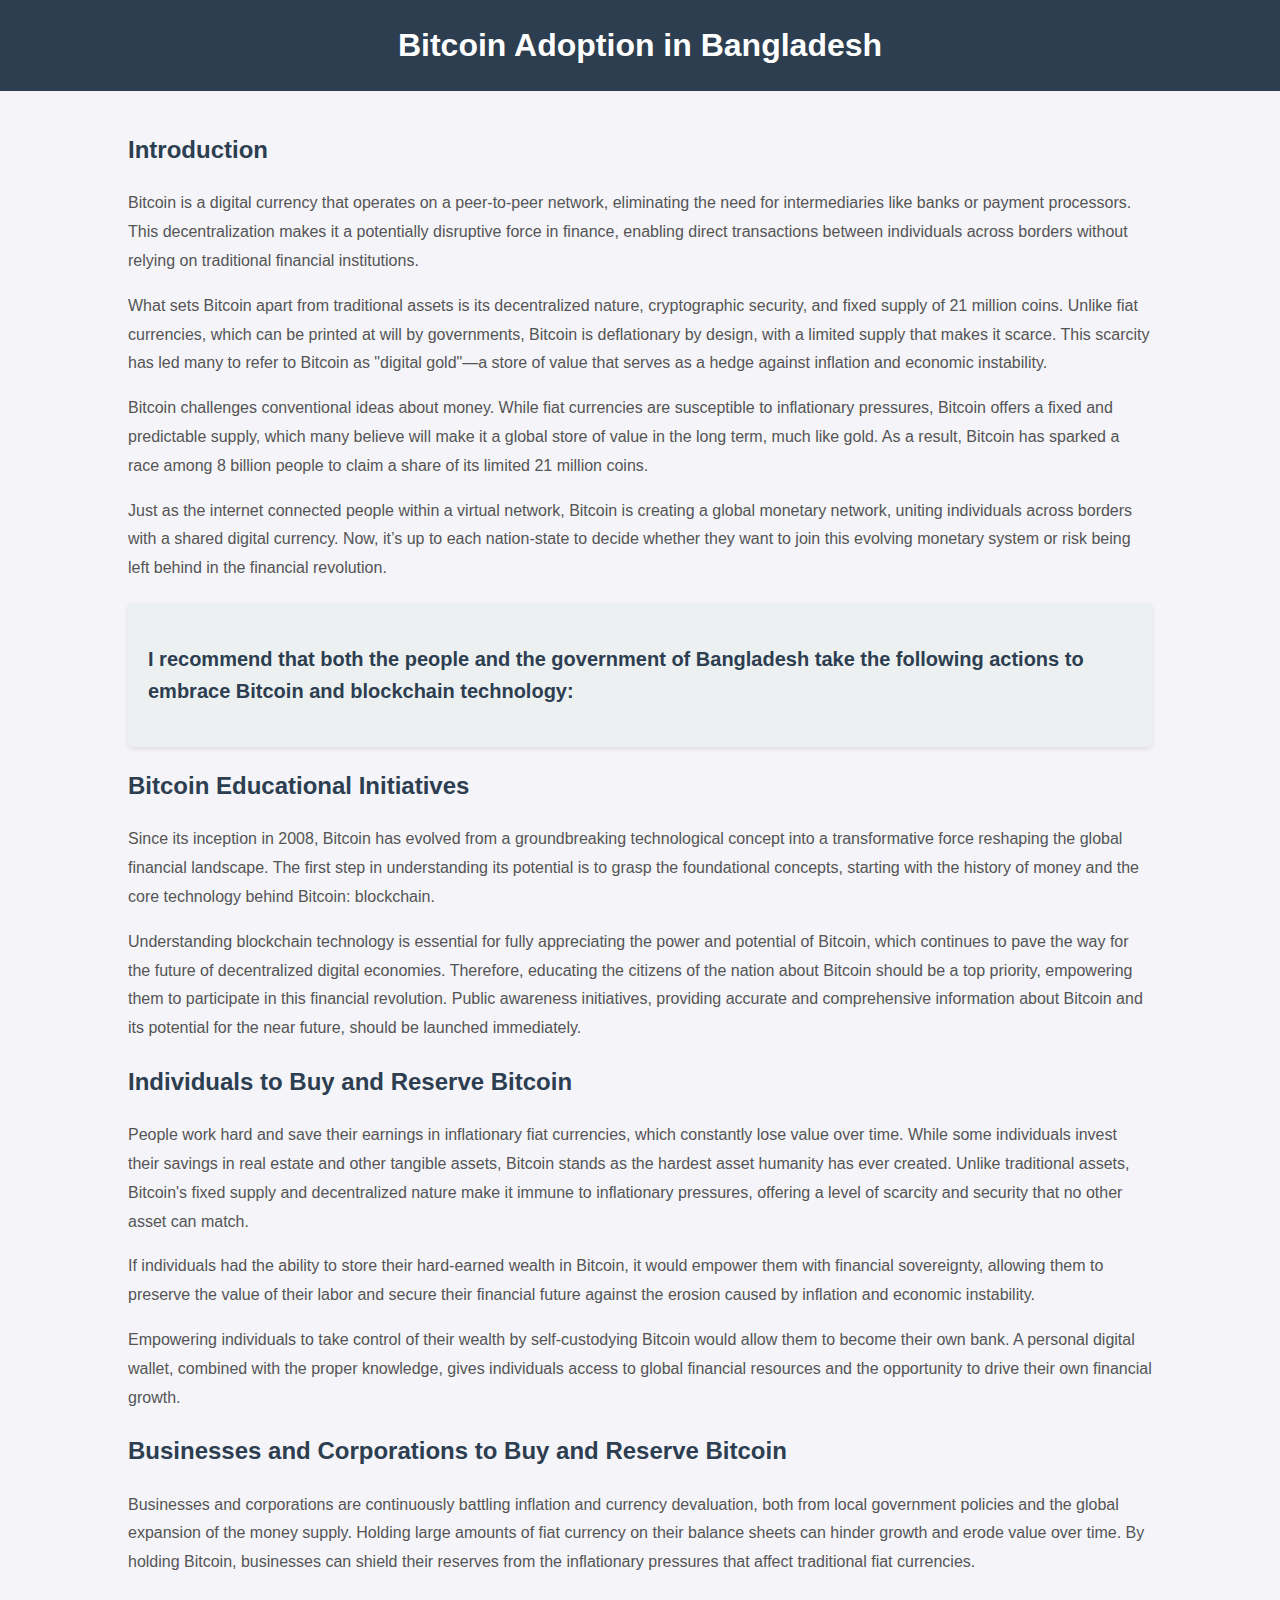
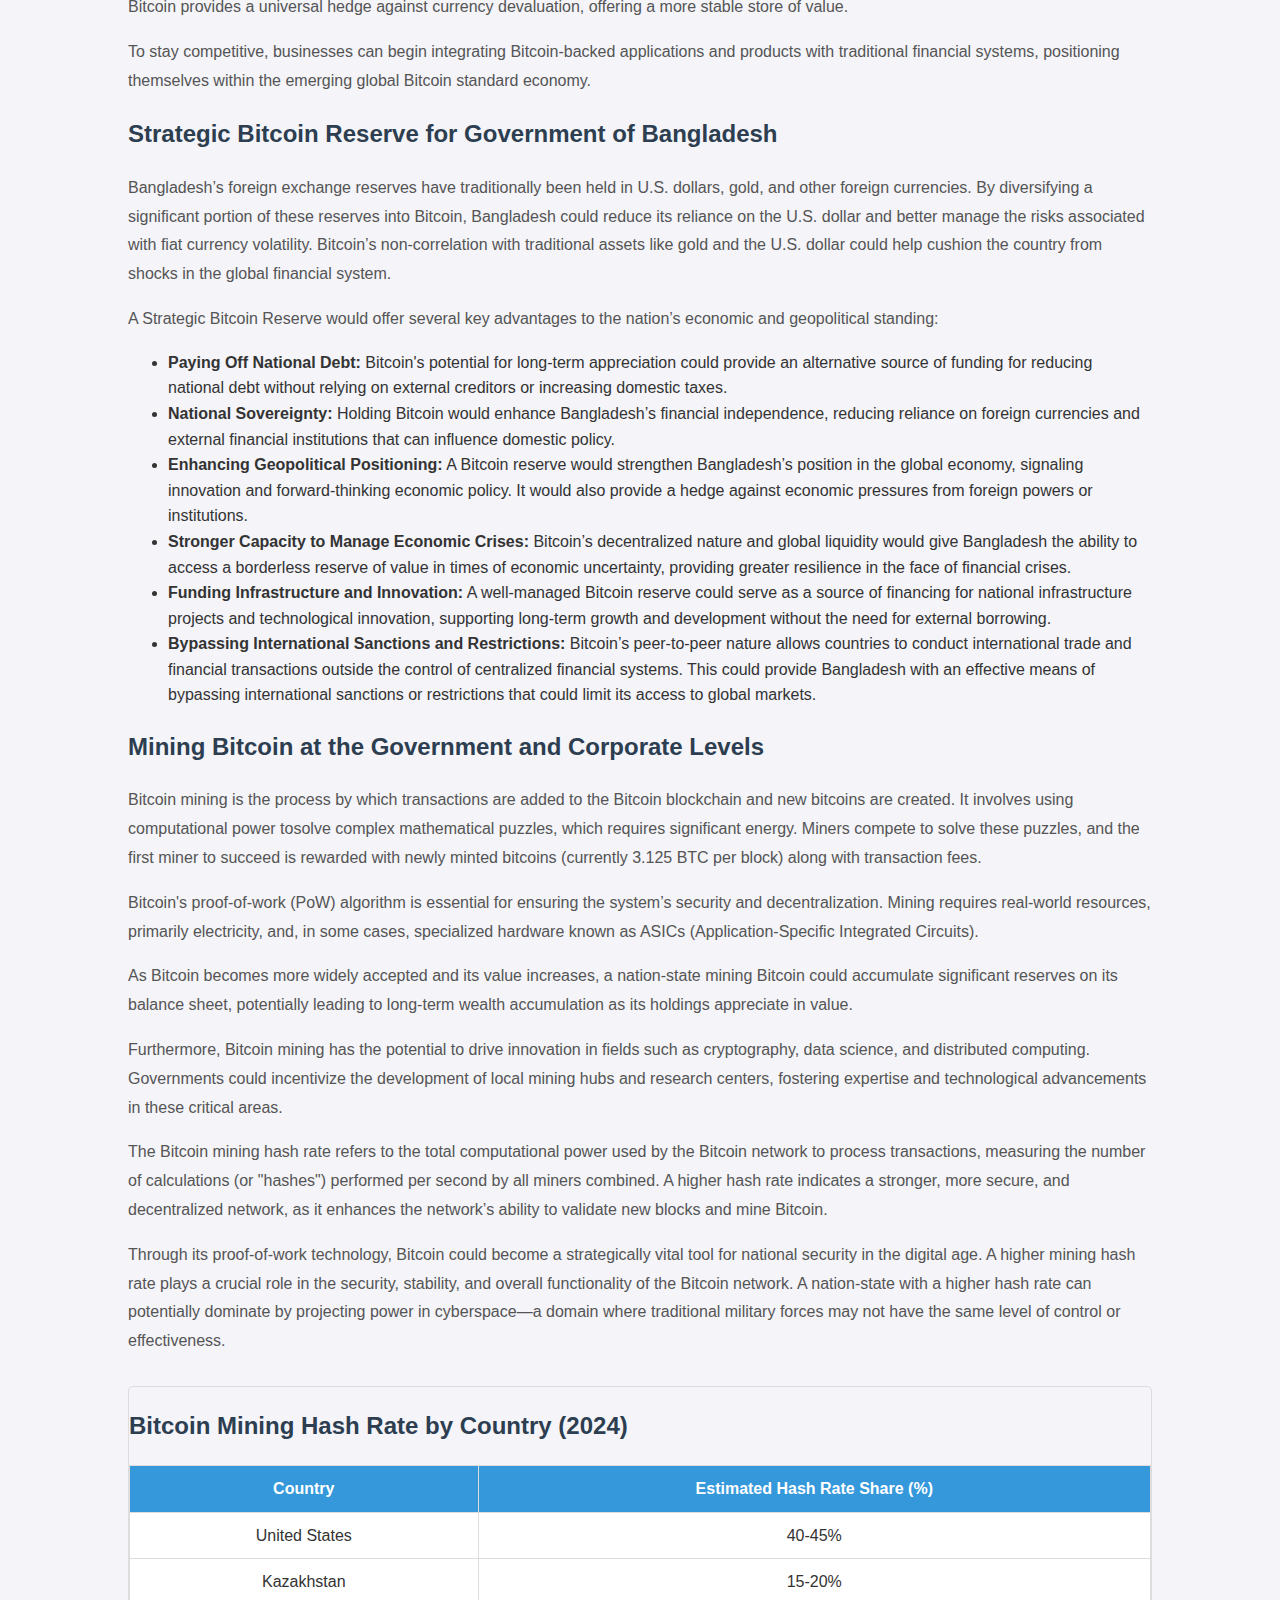
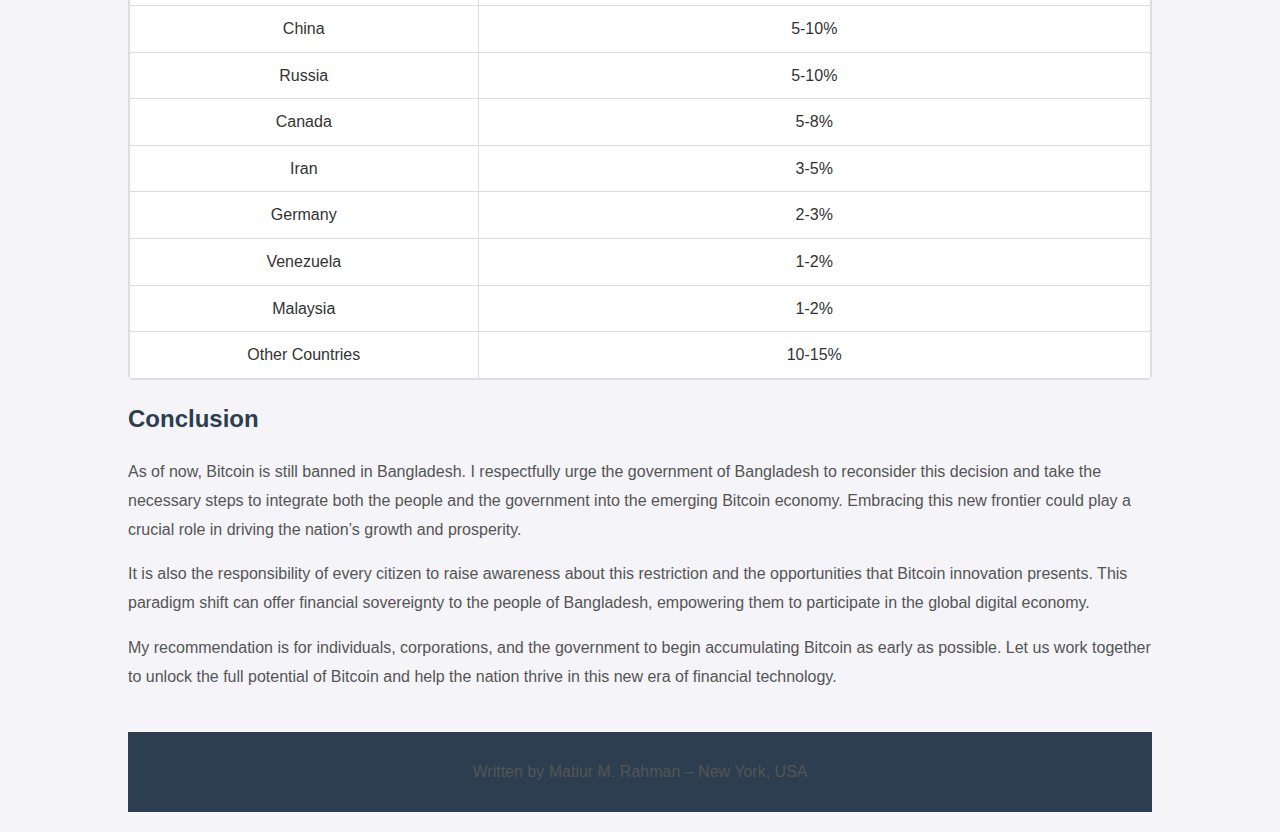
==== docs/index.html @ 55852dc9 "Update index.html" ====
<!DOCTYPE html>
<html lang="en">
<head>
    <meta charset="UTF-8">
    <meta name="viewport" content="width=device-width, initial-scale=1.0">
    <title>Bitcoin Adoption in Bangladesh</title>
    <style>
        body {
            font-family: Arial, sans-serif;
            line-height: 1.6;
            margin: 0;
            padding: 0;
            background-color: #f4f4f9;
            color: #333;
        }
        header {
            background-color: #2c3e50;
            color: white;
            padding: 20px;
            text-align: center;
        }
        header h1 {
            margin: 0;
        }
        .container {
            width: 80%;
            margin: 0 auto;
            padding: 20px;
        }
        h2 {
            color: #2c3e50;
            font-size: 24px;
            margin-top: 20px;
        }
        p {
            font-size: 16px;
            line-height: 1.8;
            color: #555;
        }
        .recommendations {
            margin-top: 20px;
            background-color: #ecf0f1;
            padding: 20px;
            border-radius: 5px;
            box-shadow: 0 2px 5px rgba(0,0,0,0.1);
        }
        .recommendations h3 {
            color: #2c3e50;
            font-size: 20px;
        }
        .table-container {
            margin-top: 30px;
            overflow-x: auto;
            border: 1px solid #ddd;
            border-radius: 5px;
        }
        table {
            width: 100%;
            border-collapse: collapse;
        }
        table, th, td {
            border: 1px solid #ddd;
        }
        th, td {
            padding: 10px;
            text-align: center;
        }
        th {
            background-color: #3498db;
            color: white;
        }
        td {
            background-color: #fff;
        }
        .footer {
            background-color: #2c3e50;
            color: white;  /* Ensures the text color is white */
            padding: 10px;
            text-align: center;
            margin-top: 40px;
        }
    </style>
</head>
<body>

<header>
    <h1>Bitcoin Adoption in Bangladesh</h1>
</header>

<div class="container">
    <section>
        <h2>Introduction</h2>
        <p>Bitcoin is a digital currency that operates on a peer-to-peer network, eliminating the need for intermediaries like banks or payment processors. This decentralization makes it a potentially disruptive force in finance, enabling direct transactions between individuals across borders without relying on traditional financial institutions.</p>
        <p>What sets Bitcoin apart from traditional assets is its decentralized nature, cryptographic security, and fixed supply of 21 million coins. Unlike fiat currencies, which can be printed at will by governments, Bitcoin is deflationary by design, with a limited supply that makes it scarce. This scarcity has led many to refer to Bitcoin as "digital gold"—a store of value that serves as a hedge against inflation and economic instability.</p>
        <p>Bitcoin challenges conventional ideas about money. While fiat currencies are susceptible to inflationary pressures, Bitcoin offers a fixed and predictable supply, which many believe will make it a global store of value in the long term, much like gold. As a result, Bitcoin has sparked a race among 8 billion people to claim a share of its limited 21 million coins.</p>
        <p>Just as the internet connected people within a virtual network, Bitcoin is creating a global monetary network, uniting individuals across borders with a shared digital currency. Now, it’s up to each nation-state to decide whether they want to join this evolving monetary system or risk being left behind in the financial revolution.</p>
    </section>

    <section class="recommendations">
        <h3>I recommend that both the people and the government of Bangladesh take the following actions to embrace Bitcoin and blockchain technology:</h3>
    </section>

    <section>
        <h2>Bitcoin Educational Initiatives</h2>
        <p>Since its inception in 2008, Bitcoin has evolved from a groundbreaking technological concept into a transformative force reshaping the global financial landscape. The first step in understanding its potential is to grasp the foundational concepts, starting with the history of money and the core technology behind Bitcoin: blockchain.</p>
        <p>Understanding blockchain technology is essential for fully appreciating the power and potential of Bitcoin, which continues to pave the way for the future of decentralized digital economies. Therefore, educating the citizens of the nation about Bitcoin should be a top priority, empowering them to participate in this financial revolution. Public awareness initiatives, providing accurate and comprehensive information about Bitcoin and its potential for the near future, should be launched immediately.</p>
    </section>

    <section>
        <h2>Individuals to Buy and Reserve Bitcoin</h2>
        <p>People work hard and save their earnings in inflationary fiat currencies, which constantly lose value over time. While some individuals invest their savings in real estate and other tangible assets, Bitcoin stands as the hardest asset humanity has ever created. Unlike traditional assets, Bitcoin's fixed supply and decentralized nature make it immune to inflationary pressures, offering a level of scarcity and security that no other asset can match.</p>
        <p>If individuals had the ability to store their hard-earned wealth in Bitcoin, it would empower them with financial sovereignty, allowing them to preserve the value of their labor and secure their financial future against the erosion caused by inflation and economic instability.</p>
        <p>Empowering individuals to take control of their wealth by self-custodying Bitcoin would allow them to become their own bank. A personal digital wallet, combined with the proper knowledge, gives individuals access to global financial resources and the opportunity to drive their own financial growth.</p>
    </section>

    <section>
        <h2>Businesses and Corporations to Buy and Reserve Bitcoin</h2>
        <p>Businesses and corporations are continuously battling inflation and currency devaluation, both from local government policies and the global expansion of the money supply. Holding large amounts of fiat currency on their balance sheets can hinder growth and erode value over time. By holding Bitcoin, businesses can shield their reserves from the inflationary pressures that affect traditional fiat currencies.</p>
        <p>Bitcoin provides a universal hedge against currency devaluation, offering a more stable store of value.</p>
        <p>To stay competitive, businesses can begin integrating Bitcoin-backed applications and products with traditional financial systems, positioning themselves within the emerging global Bitcoin standard economy.</p>
    </section>

    <section>
        <h2>Strategic Bitcoin Reserve for Government of Bangladesh</h2>
        <p>Bangladesh’s foreign exchange reserves have traditionally been held in U.S. dollars, gold, and other foreign currencies. By diversifying a significant portion of these reserves into Bitcoin, Bangladesh could reduce its reliance on the U.S. dollar and better manage the risks associated with fiat currency volatility. Bitcoin’s non-correlation with traditional assets like gold and the U.S. dollar could help cushion the country from shocks in the global financial system.</p>
        <p>A Strategic Bitcoin Reserve would offer several key advantages to the nation’s economic and geopolitical standing:</p>
        <ul>
            <li><strong>Paying Off National Debt:</strong> Bitcoin's potential for long-term appreciation could provide an alternative source of funding for reducing national debt without relying on external creditors or increasing domestic taxes.</li>
            <li><strong>National Sovereignty:</strong> Holding Bitcoin would enhance Bangladesh’s financial independence, reducing reliance on foreign currencies and external financial institutions that can influence domestic policy.</li>
            <li><strong>Enhancing Geopolitical Positioning:</strong> A Bitcoin reserve would strengthen Bangladesh’s position in the global economy, signaling innovation and forward-thinking economic policy. It would also provide a hedge against economic pressures from foreign powers or institutions.</li>
            <li><strong>Stronger Capacity to Manage Economic Crises:</strong> Bitcoin’s decentralized nature and global liquidity would give Bangladesh the ability to access a borderless reserve of value in times of economic uncertainty, providing greater resilience in the face of financial crises.</li>
            <li><strong>Funding Infrastructure and Innovation:</strong> A well-managed Bitcoin reserve could serve as a source of financing for national infrastructure projects and technological innovation, supporting long-term growth and development without the need for external borrowing.</li>
            <li><strong>Bypassing International Sanctions and Restrictions:</strong> Bitcoin’s peer-to-peer nature allows countries to conduct international trade and financial transactions outside the control of centralized financial systems. This could provide Bangladesh with an effective means of bypassing international sanctions or restrictions that could limit its access to global markets.</li>
        </ul>
    </section>

    <section>
        <h2>Mining Bitcoin at the Government and Corporate Levels</h2>
        <p>Bitcoin mining is the process by which transactions are added to the Bitcoin blockchain and new bitcoins are created. It involves using computational power tosolve complex mathematical puzzles, which requires significant energy. Miners compete to solve these puzzles, and the first miner to succeed is rewarded with newly minted bitcoins (currently 3.125 BTC per block) along with transaction fees.</p>
        <p>Bitcoin's proof-of-work (PoW) algorithm is essential for ensuring the system’s security and decentralization. Mining requires real-world resources, primarily electricity, and, in some cases, specialized hardware known as ASICs (Application-Specific Integrated Circuits).</p>
        <p>As Bitcoin becomes more widely accepted and its value increases, a nation-state mining Bitcoin could accumulate significant reserves on its balance sheet, potentially leading to long-term wealth accumulation as its holdings appreciate in value.</p>
        <p>Furthermore, Bitcoin mining has the potential to drive innovation in fields such as cryptography, data science, and distributed computing. Governments could incentivize the development of local mining hubs and research centers, fostering expertise and technological advancements in these critical areas.</p>
        <p>The Bitcoin mining hash rate refers to the total computational power used by the Bitcoin network to process transactions, measuring the number of calculations (or "hashes") performed per second by all miners combined. A higher hash rate indicates a stronger, more secure, and decentralized network, as it enhances the network’s ability to validate new blocks and mine Bitcoin.</p>
        <p>Through its proof-of-work technology, Bitcoin could become a strategically vital tool for national security in the digital age. A higher mining hash rate plays a crucial role in the security, stability, and overall functionality of the Bitcoin network. A nation-state with a higher hash rate can potentially dominate by projecting power in cyberspace—a domain where traditional military forces may not have the same level of control or effectiveness.</p>
    </section>

    <section class="table-container">
        <h2>Bitcoin Mining Hash Rate by Country (2024)</h2>
        <table>
            <tr>
                <th>Country</th>
                <th>Estimated Hash Rate Share (%)</th>
            </tr>
            <tr>
                <td>United States</td>
                <td>40-45%</td>
            </tr>
            <tr>
                <td>Kazakhstan</td>
                <td>15-20%</td>
            </tr>
            <tr>
                <td>China</td>
                <td>5-10%</td>
            </tr>
            <tr>
                <td>Russia</td>
                <td>5-10%</td>
            </tr>
            <tr>
                <td>Canada</td>
                <td>5-8%</td>
            </tr>
            <tr>
                <td>Iran</td>
                <td>3-5%</td>
            </tr>
            <tr>
                <td>Germany</td>
                <td>2-3%</td>
            </tr>
            <tr>
                <td>Venezuela</td>
                <td>1-2%</td>
            </tr>
            <tr>
                <td>Malaysia</td>
                <td>1-2%</td>
            </tr>
            <tr>
                <td>Other Countries</td>
                <td>10-15%</td>
            </tr>
        </table>
    </section>

    <section>
        <h2>Conclusion</h2>
        <p>As of now, Bitcoin is still banned in Bangladesh. I respectfully urge the government of Bangladesh to reconsider this decision and take the necessary steps to integrate both the people and the government into the emerging Bitcoin economy. Embracing this new frontier could play a crucial role in driving the nation’s growth and prosperity.</p>
        <p>It is also the responsibility of every citizen to raise awareness about this restriction and the opportunities that Bitcoin innovation presents. This paradigm shift can offer financial sovereignty to the people of Bangladesh, empowering them to participate in the global digital economy.</p>
        <p>My recommendation is for individuals, corporations, and the government to begin accumulating Bitcoin as early as possible. Let us work together to unlock the full potential of Bitcoin and help the nation thrive in this new era of financial technology.</p>
    </section>

    <footer class="footer">
        <p>Written by Matiur M. Rahman – New York, USA</p>
    </footer>
</div>

</body>
</html>
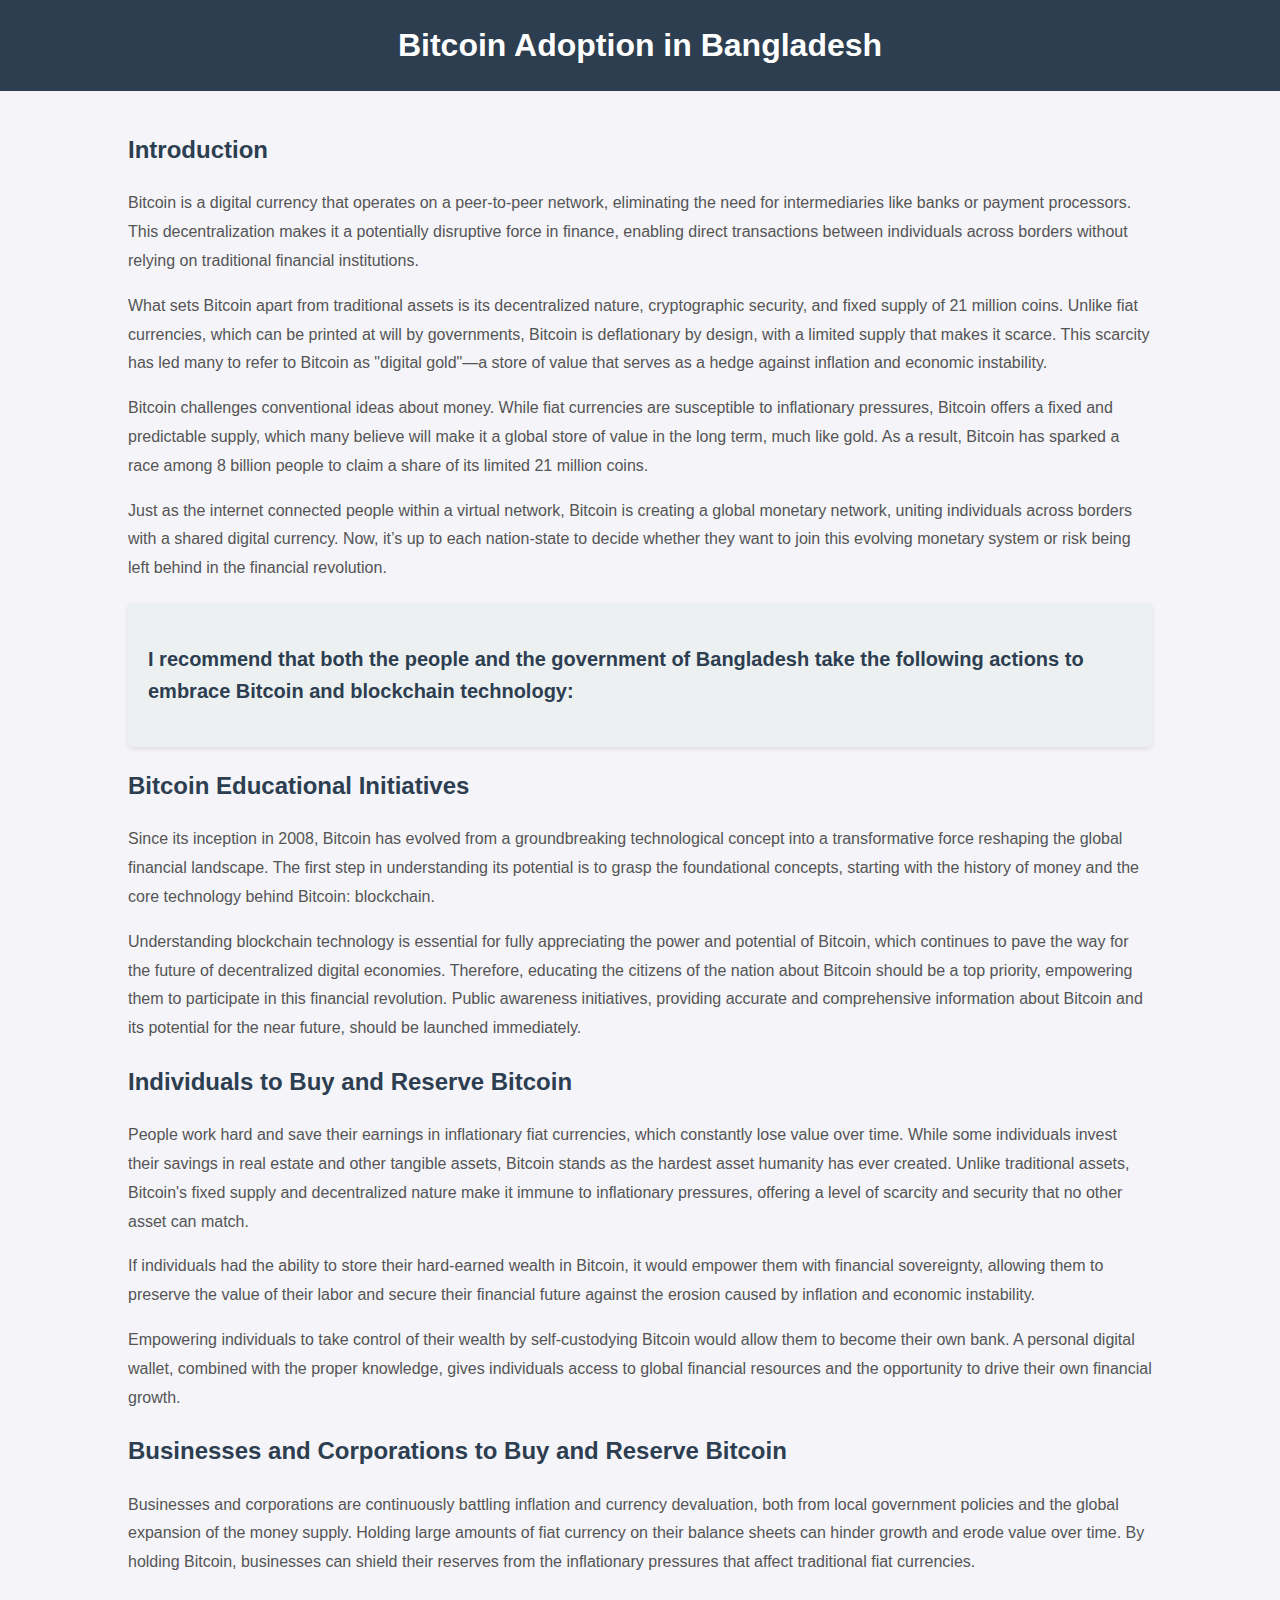
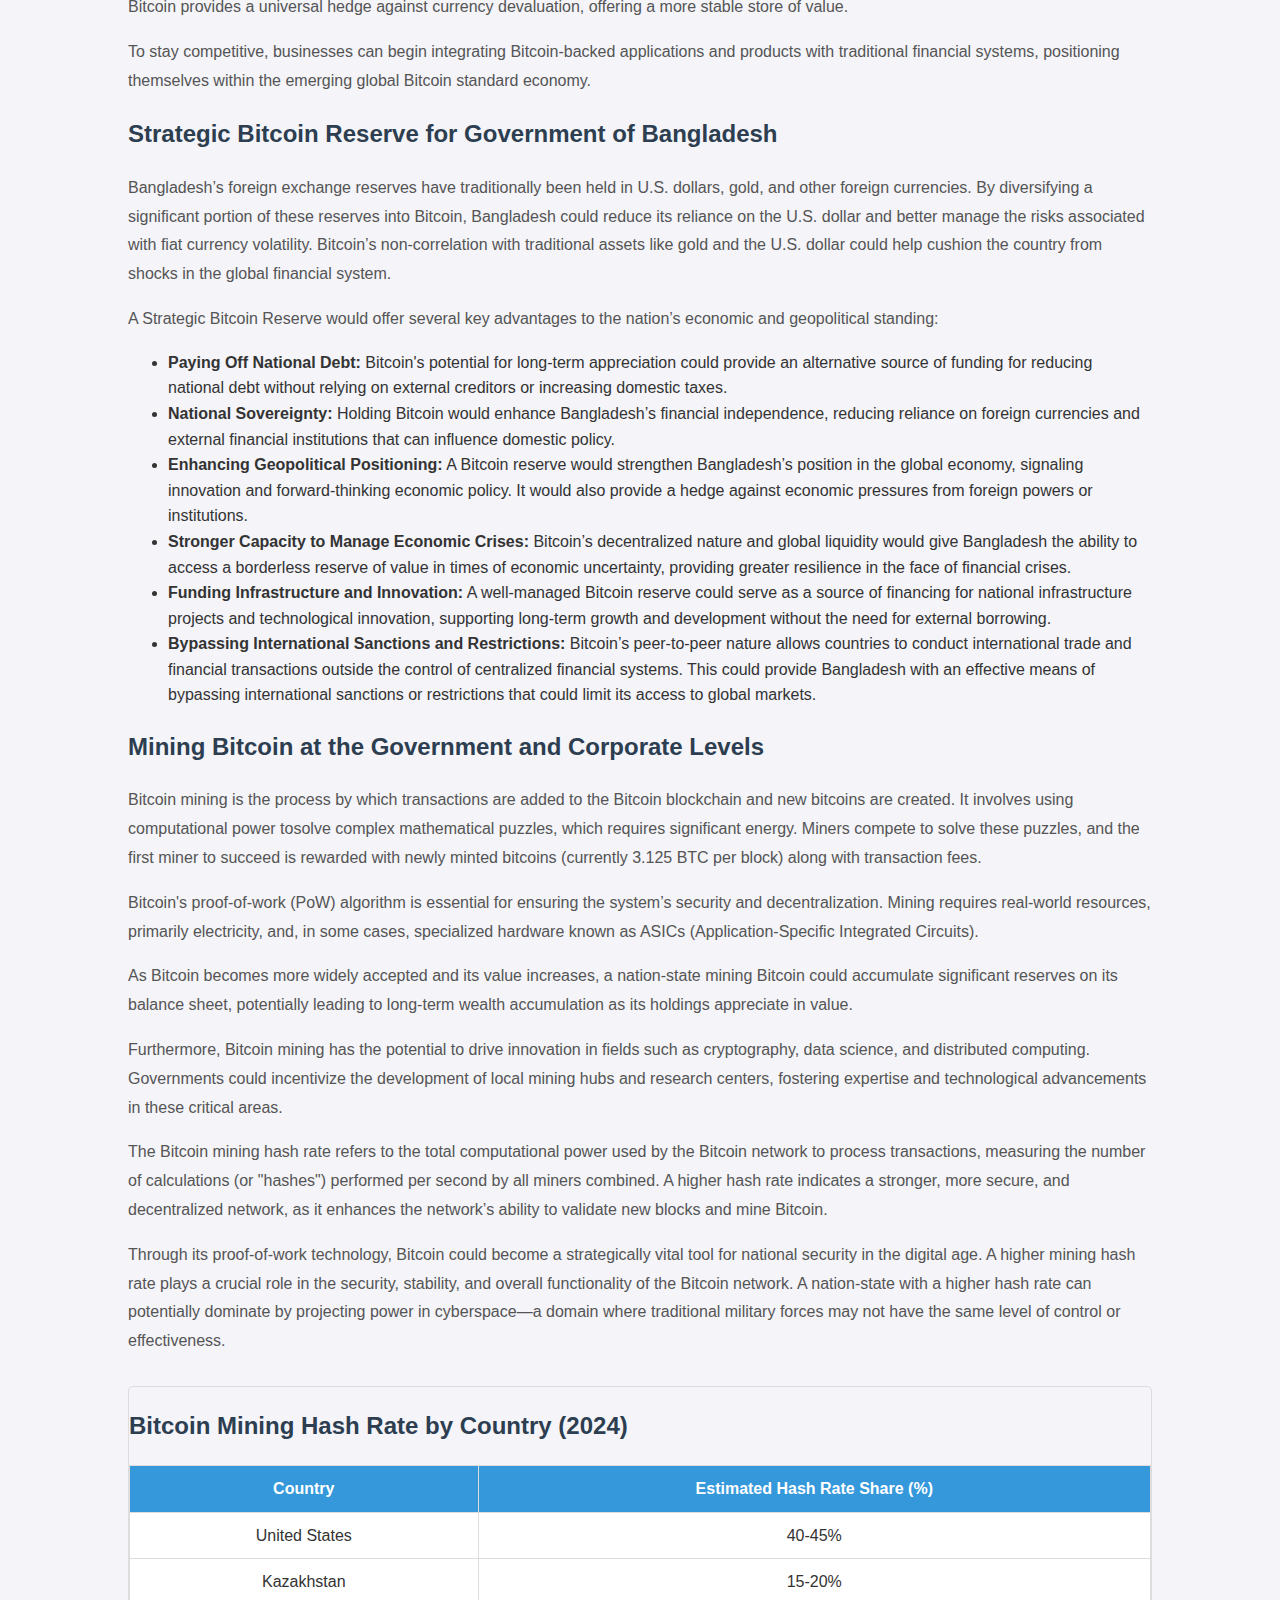
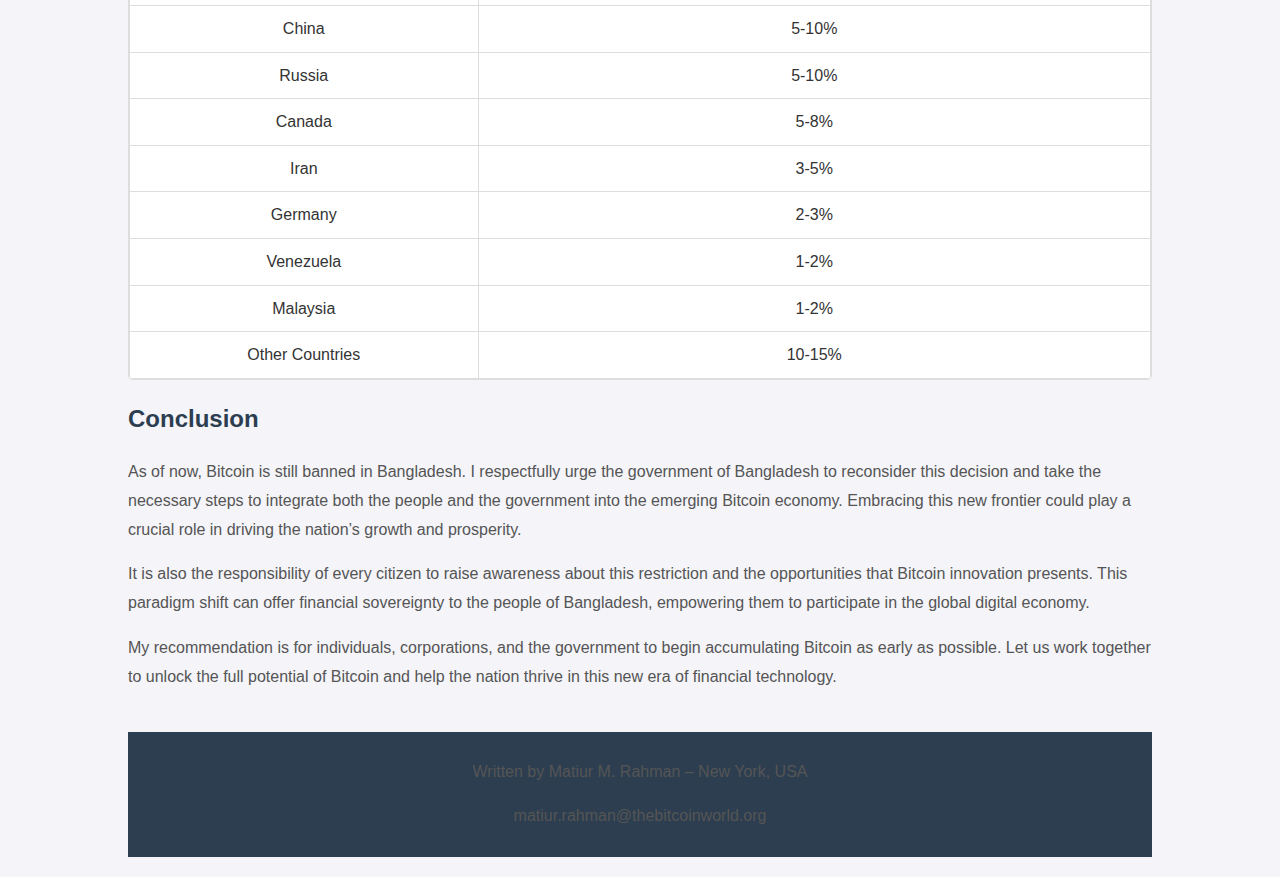
==== commit 47a99b6d: "Update index.html" ====
--- a/docs/index.html
+++ b/docs/index.html
@@ -203,6 +203,7 @@
 
     <footer class="footer">
         <p>Written by Matiur M. Rahman – New York, USA</p>
+        <p>matiur.rahman@thebitcoinworld.org</p>
     </footer>
 </div>
 
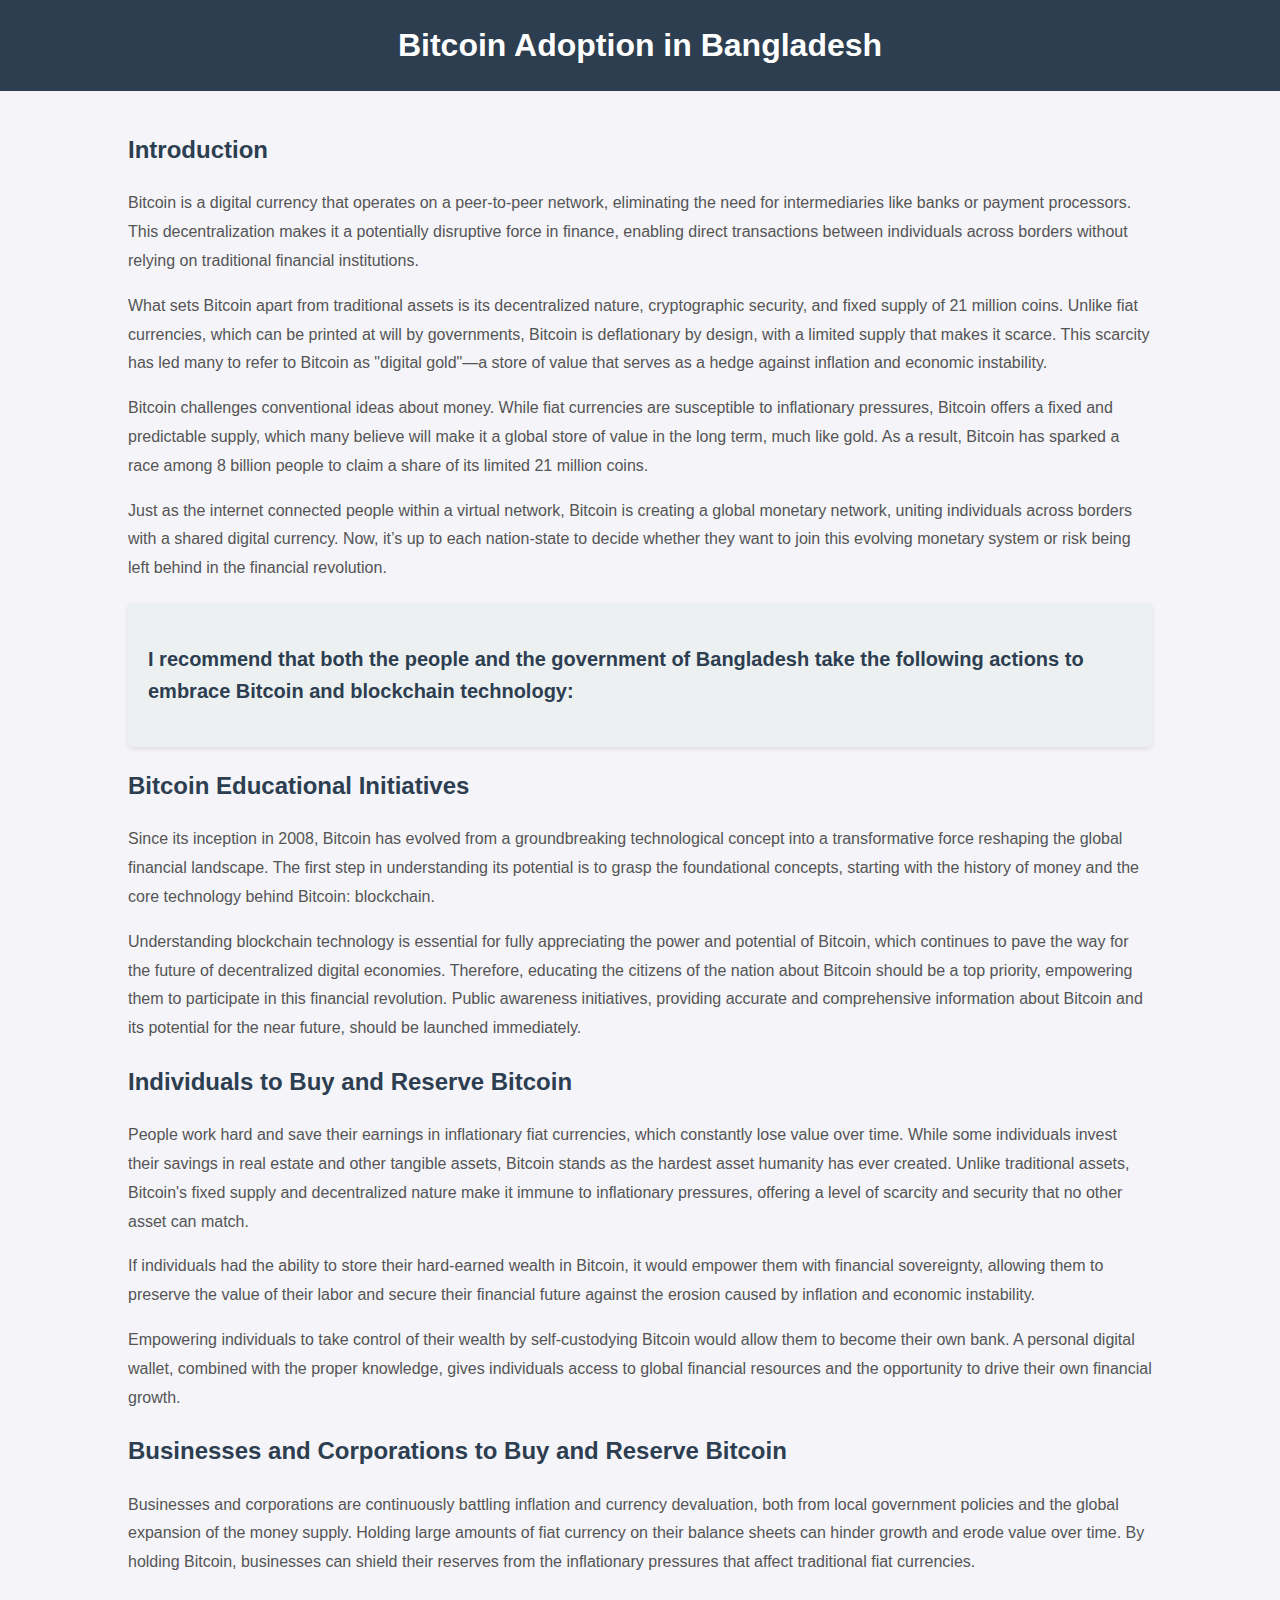
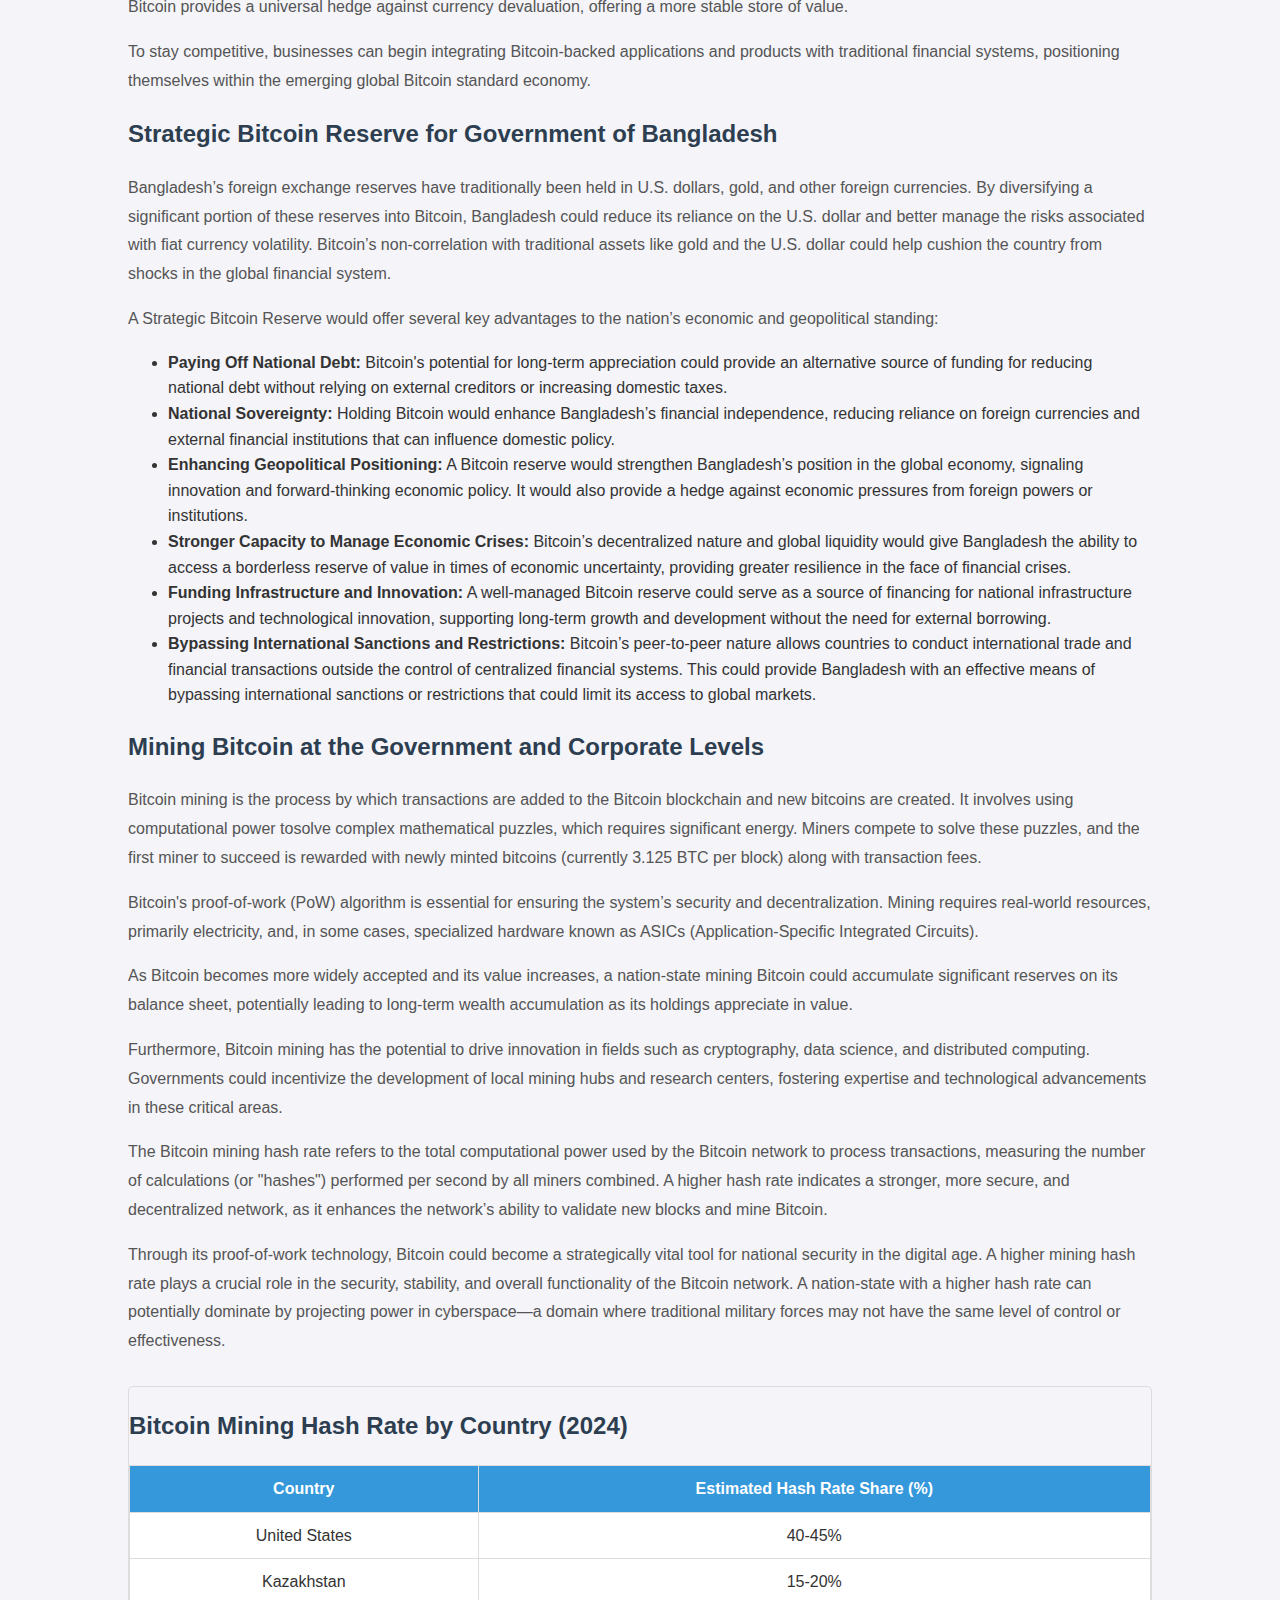
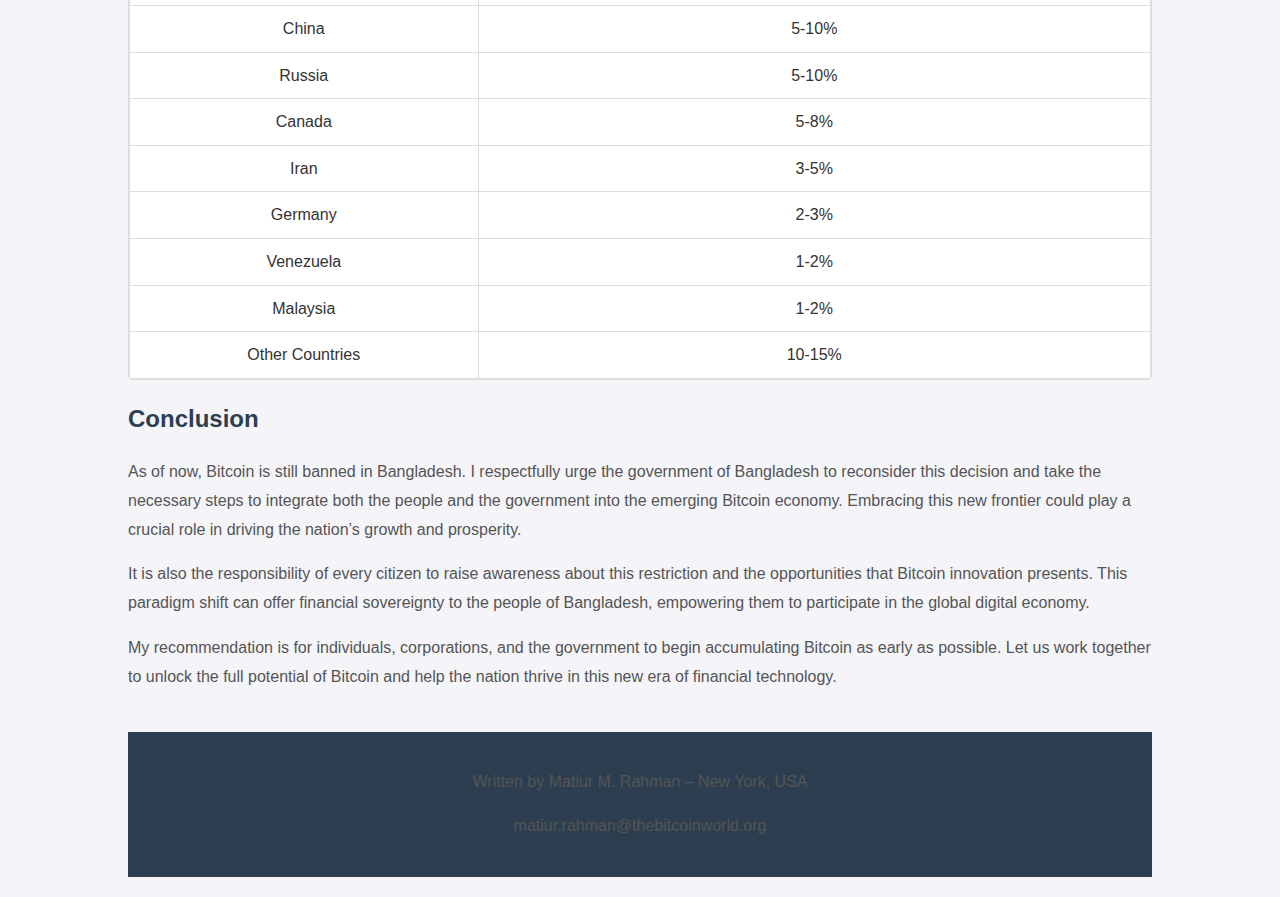
==== commit a202d7b1: "Update index.html" ====
--- a/docs/index.html
+++ b/docs/index.html
@@ -73,11 +73,13 @@
             background-color: #fff;
         }
         .footer {
-            background-color: #2c3e50;
-            color: white;  /* Ensures the text color is white */
-            padding: 10px;
+            background-color: #2c3e50;  /* Dark background */
+            color: white;  /* White text */
+            padding: 20px 10px;  /* Increased padding */
             text-align: center;
             margin-top: 40px;
+            font-size: 16px;  /* Optional: Ensures readable text size */
+            font-weight: normal;  /* Optional: Adjusts text weight */
         }
     </style>
 </head>
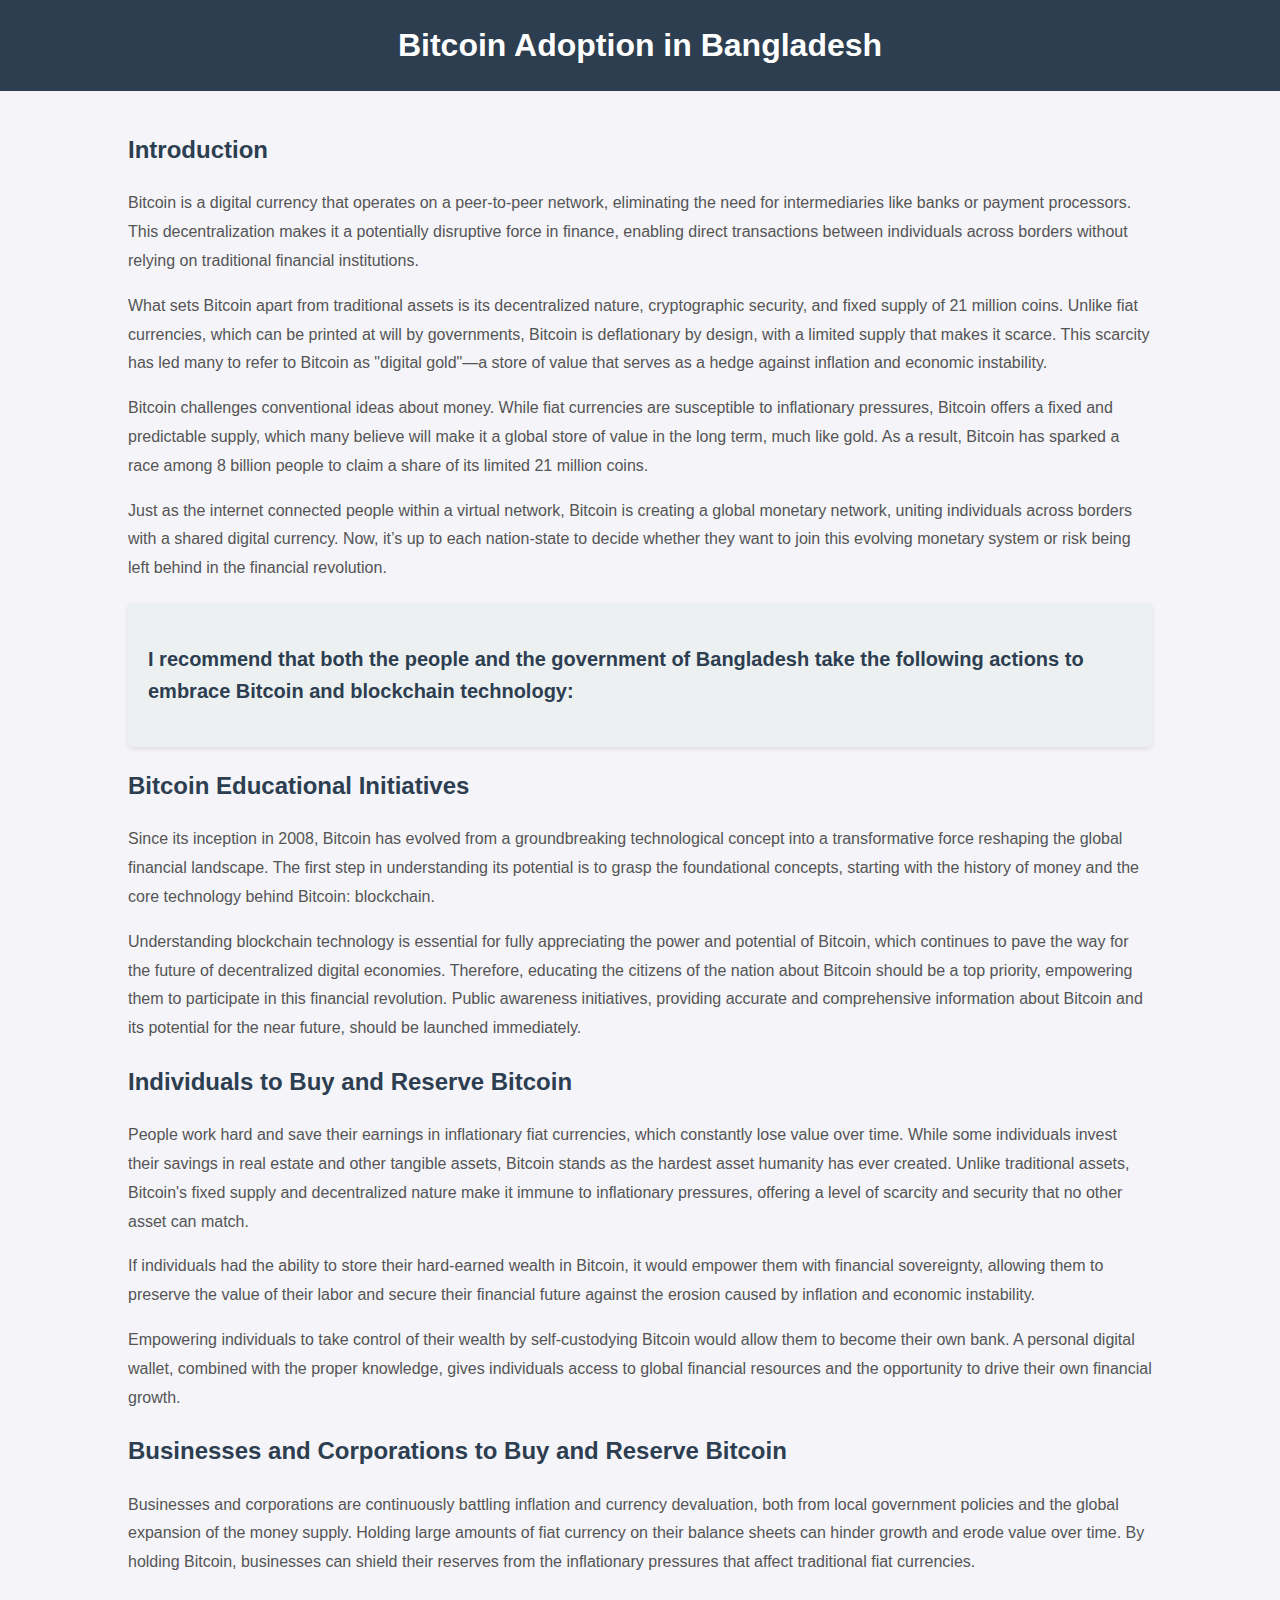
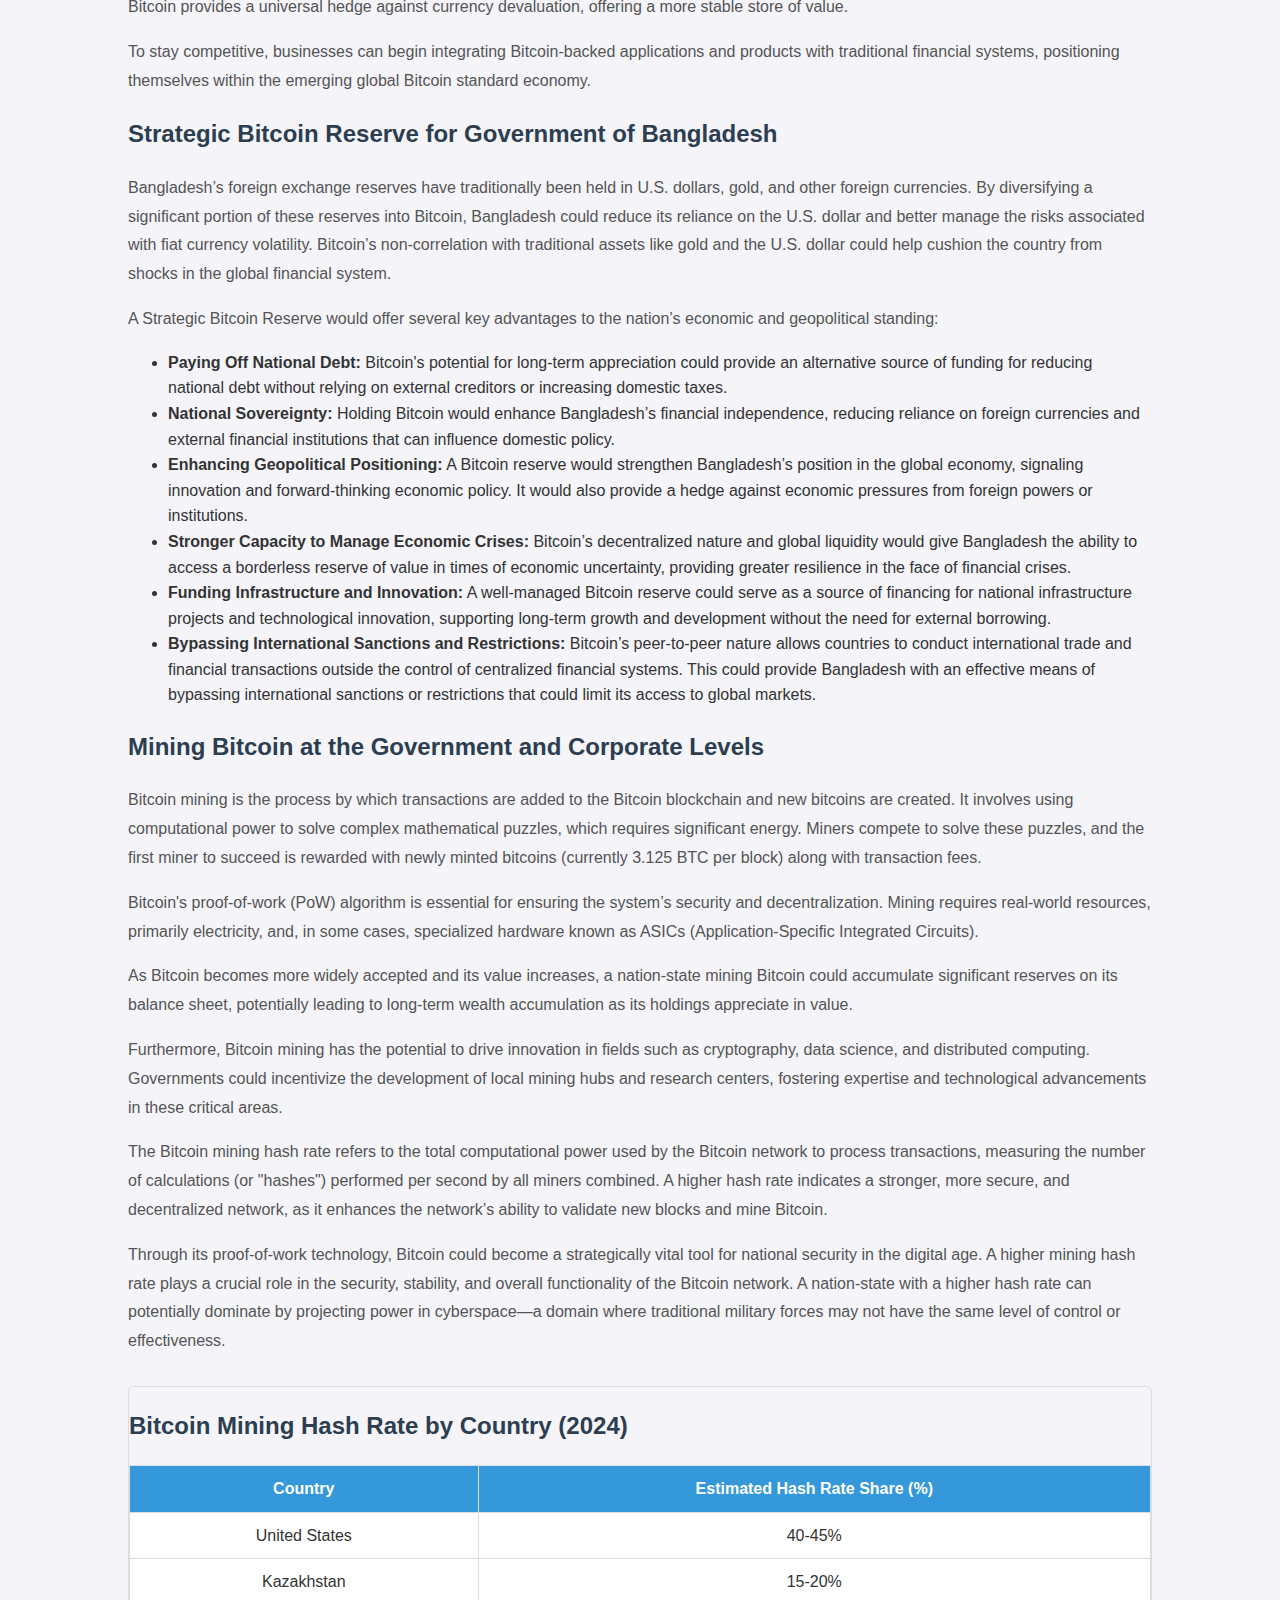
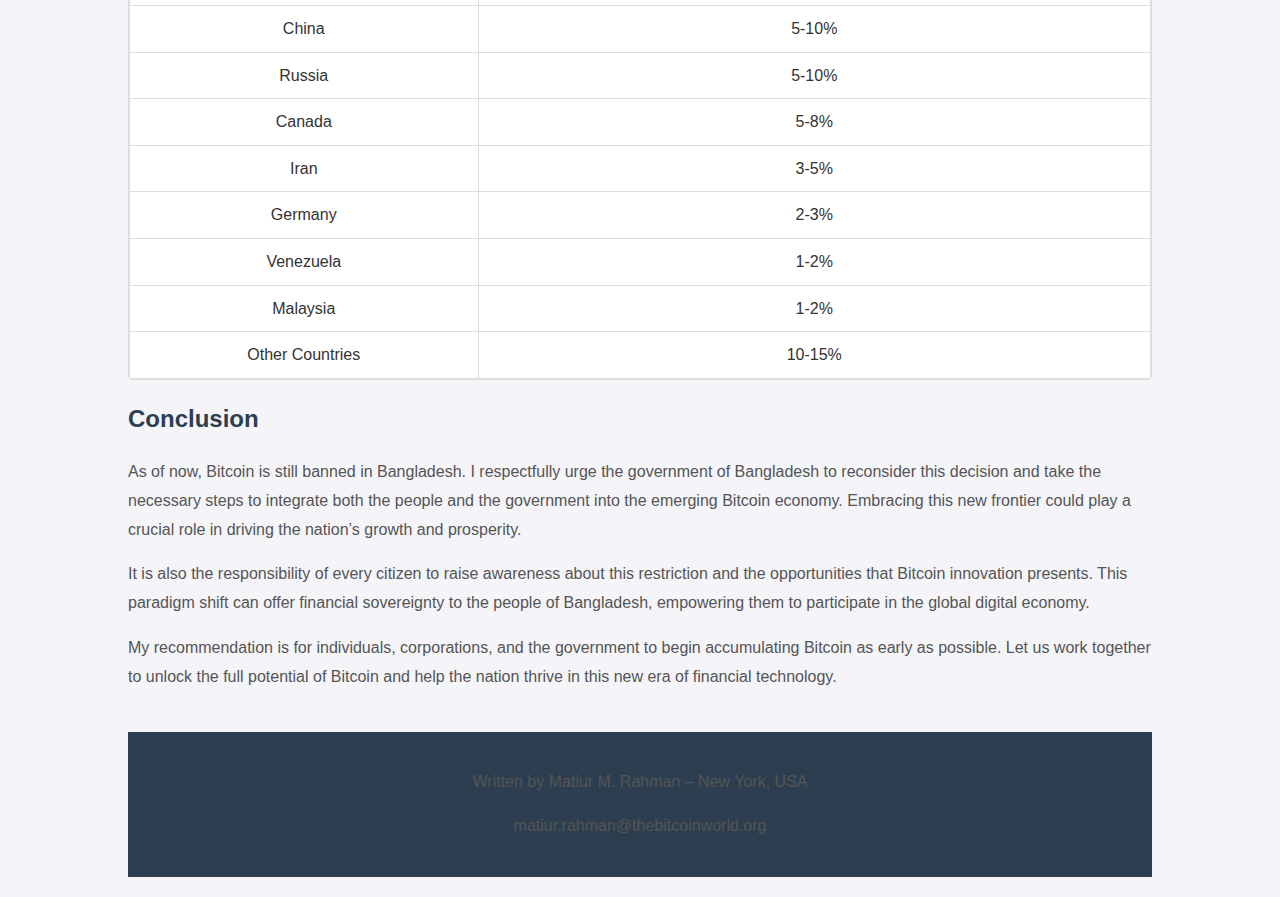
==== commit a1890aa2: "Update index.html" ====
--- a/docs/index.html
+++ b/docs/index.html
@@ -138,7 +138,7 @@
 
     <section>
         <h2>Mining Bitcoin at the Government and Corporate Levels</h2>
-        <p>Bitcoin mining is the process by which transactions are added to the Bitcoin blockchain and new bitcoins are created. It involves using computational power tosolve complex mathematical puzzles, which requires significant energy. Miners compete to solve these puzzles, and the first miner to succeed is rewarded with newly minted bitcoins (currently 3.125 BTC per block) along with transaction fees.</p>
+        <p>Bitcoin mining is the process by which transactions are added to the Bitcoin blockchain and new bitcoins are created. It involves using computational power to solve complex mathematical puzzles, which requires significant energy. Miners compete to solve these puzzles, and the first miner to succeed is rewarded with newly minted bitcoins (currently 3.125 BTC per block) along with transaction fees.</p>
         <p>Bitcoin's proof-of-work (PoW) algorithm is essential for ensuring the system’s security and decentralization. Mining requires real-world resources, primarily electricity, and, in some cases, specialized hardware known as ASICs (Application-Specific Integrated Circuits).</p>
         <p>As Bitcoin becomes more widely accepted and its value increases, a nation-state mining Bitcoin could accumulate significant reserves on its balance sheet, potentially leading to long-term wealth accumulation as its holdings appreciate in value.</p>
         <p>Furthermore, Bitcoin mining has the potential to drive innovation in fields such as cryptography, data science, and distributed computing. Governments could incentivize the development of local mining hubs and research centers, fostering expertise and technological advancements in these critical areas.</p>
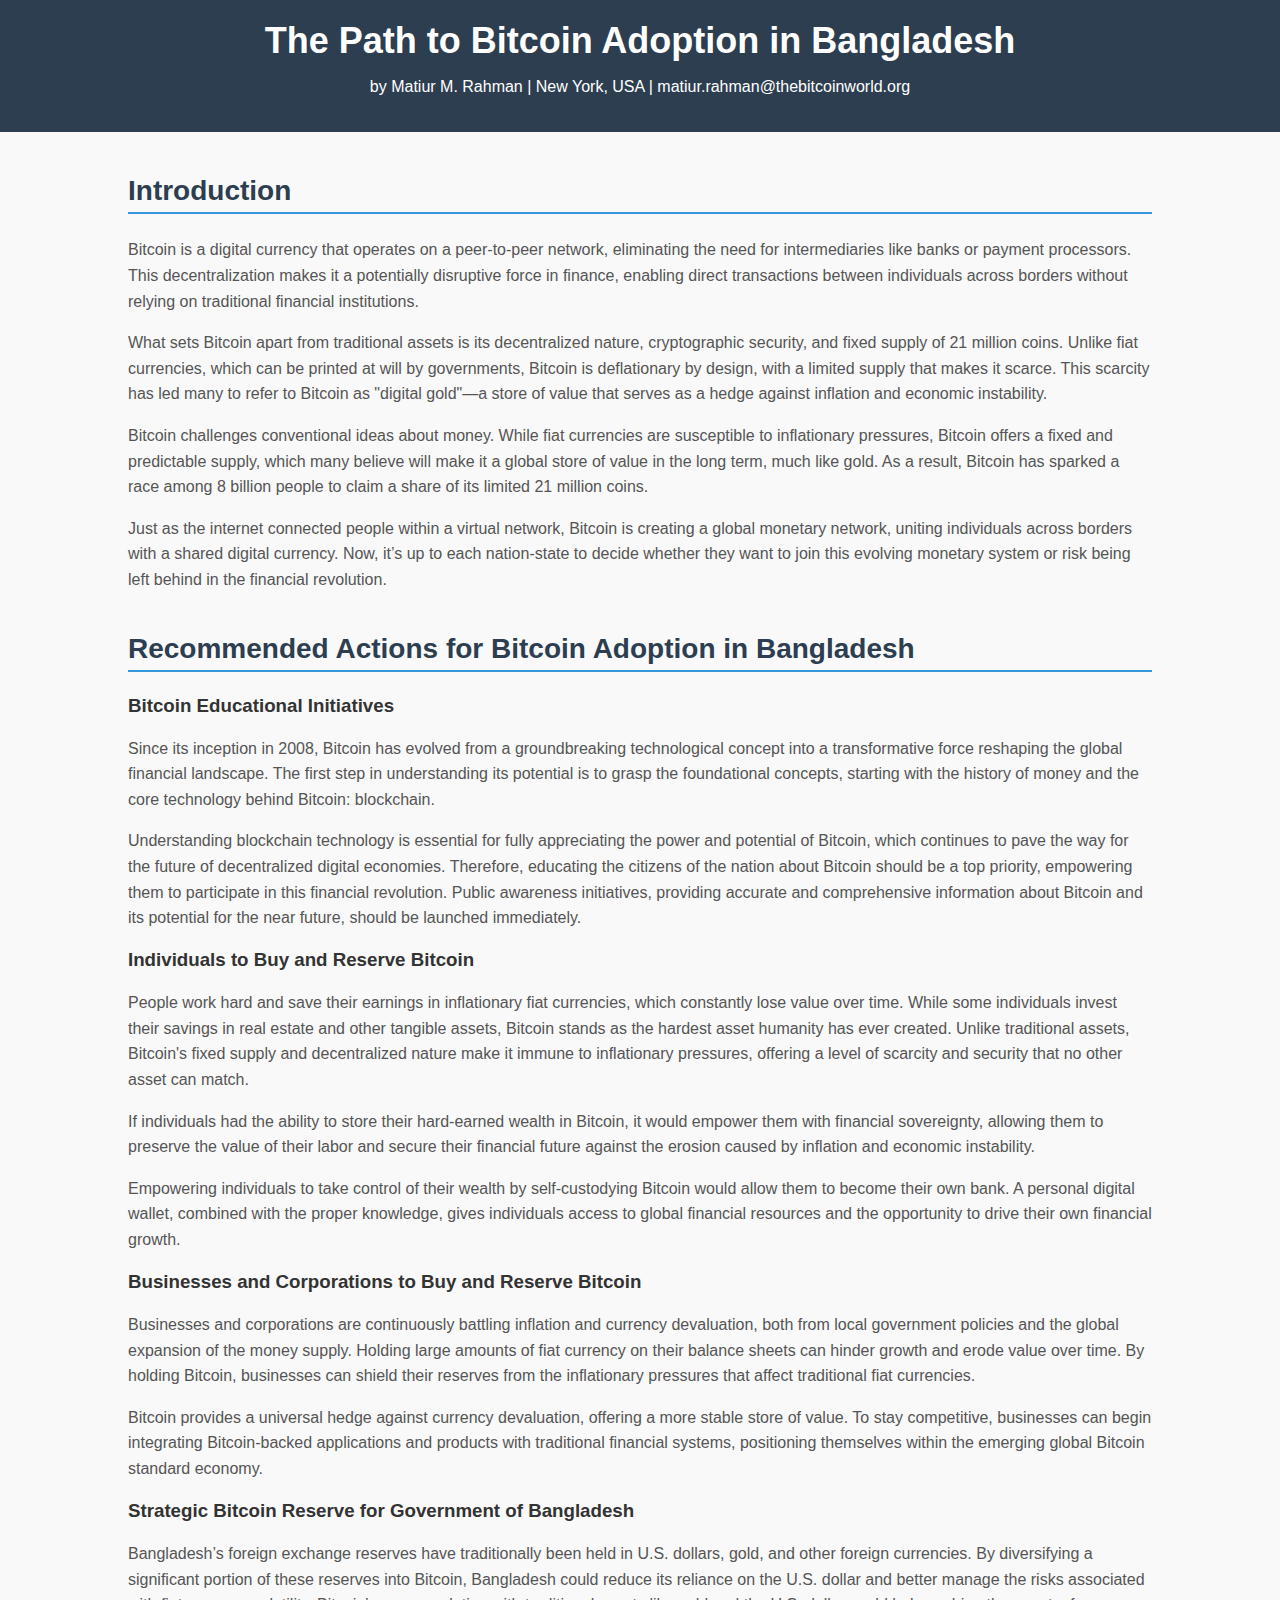
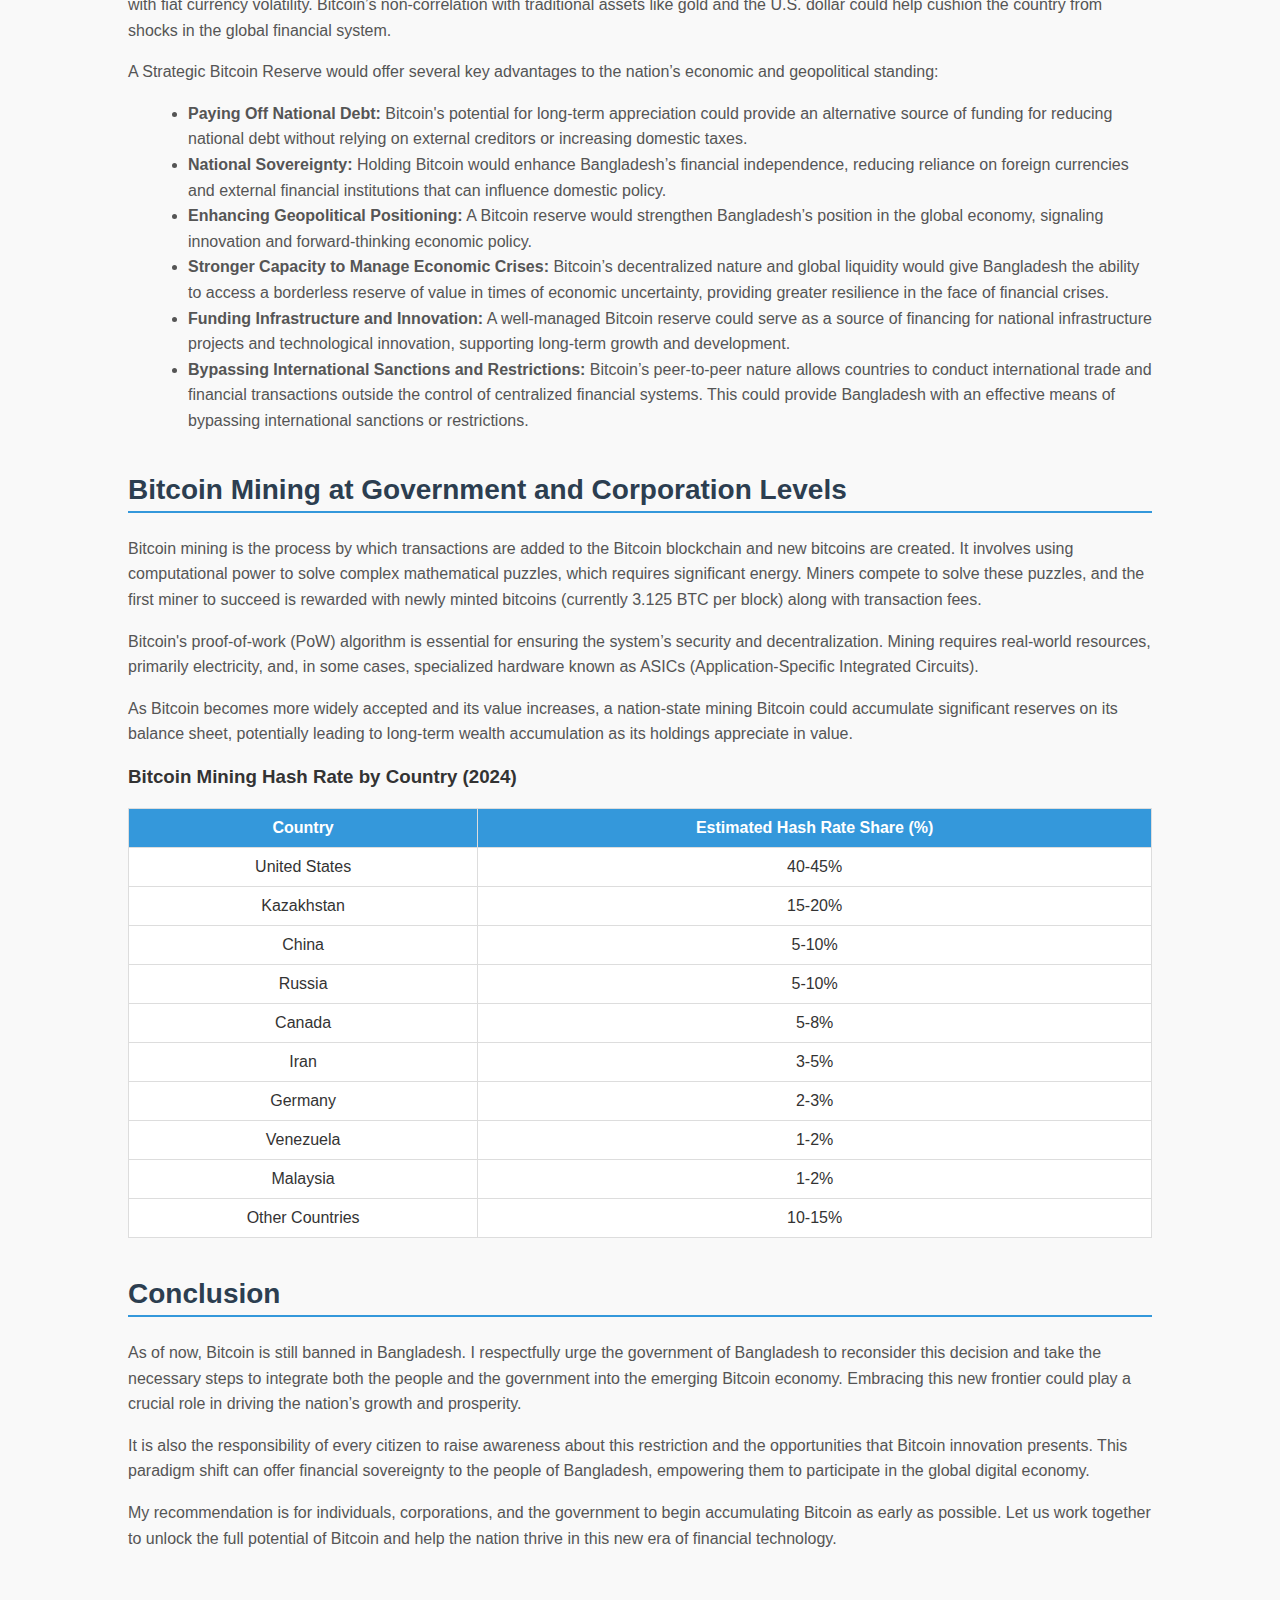
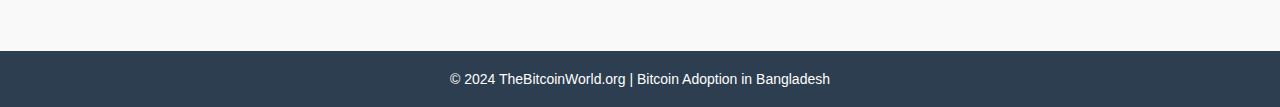
==== commit 46f85bf8: "Update index.html" ====
--- a/docs/index.html
+++ b/docs/index.html
@@ -3,93 +3,121 @@
 <head>
     <meta charset="UTF-8">
     <meta name="viewport" content="width=device-width, initial-scale=1.0">
-    <title>Bitcoin Adoption in Bangladesh</title>
+    <title>The Path to Bitcoin Adoption in Bangladesh</title>
     <style>
+        /* General Styles */
         body {
             font-family: Arial, sans-serif;
-            line-height: 1.6;
+            background-color: #f9f9f9;
             margin: 0;
             padding: 0;
-            background-color: #f4f4f9;
             color: #333;
         }
+
         header {
             background-color: #2c3e50;
             color: white;
             padding: 20px;
             text-align: center;
         }
+
         header h1 {
             margin: 0;
-        }
+            font-size: 36px;
+        }
+
         .container {
             width: 80%;
             margin: 0 auto;
             padding: 20px;
         }
-        h2 {
+
+        section {
+            margin-bottom: 40px;
+        }
+
+        section h2 {
+            font-size: 28px;
             color: #2c3e50;
-            font-size: 24px;
-            margin-top: 20px;
-        }
-        p {
+            border-bottom: 2px solid #3498db;
+            padding-bottom: 5px;
+        }
+
+        section p, ul {
             font-size: 16px;
-            line-height: 1.8;
+            line-height: 1.6;
             color: #555;
         }
-        .recommendations {
-            margin-top: 20px;
-            background-color: #ecf0f1;
-            padding: 20px;
-            border-radius: 5px;
-            box-shadow: 0 2px 5px rgba(0,0,0,0.1);
-        }
-        .recommendations h3 {
-            color: #2c3e50;
-            font-size: 20px;
-        }
-        .table-container {
-            margin-top: 30px;
-            overflow-x: auto;
-            border: 1px solid #ddd;
-            border-radius: 5px;
-        }
+
+        ul {
+            margin-left: 20px;
+        }
+
+        .highlight {
+            font-weight: bold;
+            color: #e74c3c;
+        }
+
         table {
             width: 100%;
             border-collapse: collapse;
-        }
+            margin-top: 20px;
+        }
+
         table, th, td {
             border: 1px solid #ddd;
         }
+
         th, td {
             padding: 10px;
             text-align: center;
         }
+
         th {
             background-color: #3498db;
             color: white;
         }
+
         td {
             background-color: #fff;
         }
-        .footer {
-            background-color: #2c3e50;  /* Dark background */
-            color: white;  /* White text */
-            padding: 20px 10px;  /* Increased padding */
+
+        footer {
+            background-color: #2c3e50;
+            color: white;
+            padding: 20px;
             text-align: center;
             margin-top: 40px;
-            font-size: 16px;  /* Optional: Ensures readable text size */
-            font-weight: normal;  /* Optional: Adjusts text weight */
+        }
+
+        footer p {
+            margin: 0;
+            font-size: 14px;
+        }
+
+        /* Responsive Styles */
+        @media screen and (max-width: 768px) {
+            .container {
+                width: 95%;
+            }
+            header h1 {
+                font-size: 28px;
+            }
+            section h2 {
+                font-size: 24px;
+            }
         }
     </style>
 </head>
 <body>
 
 <header>
-    <h1>Bitcoin Adoption in Bangladesh</h1>
+    <h1>The Path to Bitcoin Adoption in Bangladesh</h1>
+    <p>by Matiur M. Rahman | New York, USA | <a href="mailto:matiur.rahman@thebitcoinworld.org" style="color: white; text-decoration: none;">matiur.rahman@thebitcoinworld.org</a></p>
 </header>
 
 <div class="container">
+
     <section>
         <h2>Introduction</h2>
         <p>Bitcoin is a digital currency that operates on a peer-to-peer network, eliminating the need for intermediaries like banks or payment processors. This decentralization makes it a potentially disruptive force in finance, enabling direct transactions between individuals across borders without relying on traditional financial institutions.</p>
@@ -98,101 +126,60 @@
         <p>Just as the internet connected people within a virtual network, Bitcoin is creating a global monetary network, uniting individuals across borders with a shared digital currency. Now, it’s up to each nation-state to decide whether they want to join this evolving monetary system or risk being left behind in the financial revolution.</p>
     </section>
 
-    <section class="recommendations">
-        <h3>I recommend that both the people and the government of Bangladesh take the following actions to embrace Bitcoin and blockchain technology:</h3>
-    </section>
-
-    <section>
-        <h2>Bitcoin Educational Initiatives</h2>
+    <section>
+        <h2>Recommended Actions for Bitcoin Adoption in Bangladesh</h2>
+
+        <h3>Bitcoin Educational Initiatives</h3>
         <p>Since its inception in 2008, Bitcoin has evolved from a groundbreaking technological concept into a transformative force reshaping the global financial landscape. The first step in understanding its potential is to grasp the foundational concepts, starting with the history of money and the core technology behind Bitcoin: blockchain.</p>
         <p>Understanding blockchain technology is essential for fully appreciating the power and potential of Bitcoin, which continues to pave the way for the future of decentralized digital economies. Therefore, educating the citizens of the nation about Bitcoin should be a top priority, empowering them to participate in this financial revolution. Public awareness initiatives, providing accurate and comprehensive information about Bitcoin and its potential for the near future, should be launched immediately.</p>
-    </section>
-
-    <section>
-        <h2>Individuals to Buy and Reserve Bitcoin</h2>
+
+        <h3>Individuals to Buy and Reserve Bitcoin</h3>
         <p>People work hard and save their earnings in inflationary fiat currencies, which constantly lose value over time. While some individuals invest their savings in real estate and other tangible assets, Bitcoin stands as the hardest asset humanity has ever created. Unlike traditional assets, Bitcoin's fixed supply and decentralized nature make it immune to inflationary pressures, offering a level of scarcity and security that no other asset can match.</p>
         <p>If individuals had the ability to store their hard-earned wealth in Bitcoin, it would empower them with financial sovereignty, allowing them to preserve the value of their labor and secure their financial future against the erosion caused by inflation and economic instability.</p>
         <p>Empowering individuals to take control of their wealth by self-custodying Bitcoin would allow them to become their own bank. A personal digital wallet, combined with the proper knowledge, gives individuals access to global financial resources and the opportunity to drive their own financial growth.</p>
-    </section>
-
-    <section>
-        <h2>Businesses and Corporations to Buy and Reserve Bitcoin</h2>
+
+        <h3>Businesses and Corporations to Buy and Reserve Bitcoin</h3>
         <p>Businesses and corporations are continuously battling inflation and currency devaluation, both from local government policies and the global expansion of the money supply. Holding large amounts of fiat currency on their balance sheets can hinder growth and erode value over time. By holding Bitcoin, businesses can shield their reserves from the inflationary pressures that affect traditional fiat currencies.</p>
-        <p>Bitcoin provides a universal hedge against currency devaluation, offering a more stable store of value.</p>
-        <p>To stay competitive, businesses can begin integrating Bitcoin-backed applications and products with traditional financial systems, positioning themselves within the emerging global Bitcoin standard economy.</p>
-    </section>
-
-    <section>
-        <h2>Strategic Bitcoin Reserve for Government of Bangladesh</h2>
+        <p>Bitcoin provides a universal hedge against currency devaluation, offering a more stable store of value. To stay competitive, businesses can begin integrating Bitcoin-backed applications and products with traditional financial systems, positioning themselves within the emerging global Bitcoin standard economy.</p>
+
+        <h3>Strategic Bitcoin Reserve for Government of Bangladesh</h3>
         <p>Bangladesh’s foreign exchange reserves have traditionally been held in U.S. dollars, gold, and other foreign currencies. By diversifying a significant portion of these reserves into Bitcoin, Bangladesh could reduce its reliance on the U.S. dollar and better manage the risks associated with fiat currency volatility. Bitcoin’s non-correlation with traditional assets like gold and the U.S. dollar could help cushion the country from shocks in the global financial system.</p>
         <p>A Strategic Bitcoin Reserve would offer several key advantages to the nation’s economic and geopolitical standing:</p>
         <ul>
             <li><strong>Paying Off National Debt:</strong> Bitcoin's potential for long-term appreciation could provide an alternative source of funding for reducing national debt without relying on external creditors or increasing domestic taxes.</li>
             <li><strong>National Sovereignty:</strong> Holding Bitcoin would enhance Bangladesh’s financial independence, reducing reliance on foreign currencies and external financial institutions that can influence domestic policy.</li>
-            <li><strong>Enhancing Geopolitical Positioning:</strong> A Bitcoin reserve would strengthen Bangladesh’s position in the global economy, signaling innovation and forward-thinking economic policy. It would also provide a hedge against economic pressures from foreign powers or institutions.</li>
+            <li><strong>Enhancing Geopolitical Positioning:</strong> A Bitcoin reserve would strengthen Bangladesh’s position in the global economy, signaling innovation and forward-thinking economic policy.</li>
             <li><strong>Stronger Capacity to Manage Economic Crises:</strong> Bitcoin’s decentralized nature and global liquidity would give Bangladesh the ability to access a borderless reserve of value in times of economic uncertainty, providing greater resilience in the face of financial crises.</li>
-            <li><strong>Funding Infrastructure and Innovation:</strong> A well-managed Bitcoin reserve could serve as a source of financing for national infrastructure projects and technological innovation, supporting long-term growth and development without the need for external borrowing.</li>
-            <li><strong>Bypassing International Sanctions and Restrictions:</strong> Bitcoin’s peer-to-peer nature allows countries to conduct international trade and financial transactions outside the control of centralized financial systems. This could provide Bangladesh with an effective means of bypassing international sanctions or restrictions that could limit its access to global markets.</li>
+            <li><strong>Funding Infrastructure and Innovation:</strong> A well-managed Bitcoin reserve could serve as a source of financing for national infrastructure projects and technological innovation, supporting long-term growth and development.</li>
+            <li><strong>Bypassing International Sanctions and Restrictions:</strong> Bitcoin’s peer-to-peer nature allows countries to conduct international trade and financial transactions outside the control of centralized financial systems. This could provide Bangladesh with an effective means of bypassing international sanctions or restrictions.</li>
         </ul>
     </section>
 
     <section>
-        <h2>Mining Bitcoin at the Government and Corporate Levels</h2>
+        <h2>Bitcoin Mining at Government and Corporation Levels</h2>
         <p>Bitcoin mining is the process by which transactions are added to the Bitcoin blockchain and new bitcoins are created. It involves using computational power to solve complex mathematical puzzles, which requires significant energy. Miners compete to solve these puzzles, and the first miner to succeed is rewarded with newly minted bitcoins (currently 3.125 BTC per block) along with transaction fees.</p>
         <p>Bitcoin's proof-of-work (PoW) algorithm is essential for ensuring the system’s security and decentralization. Mining requires real-world resources, primarily electricity, and, in some cases, specialized hardware known as ASICs (Application-Specific Integrated Circuits).</p>
         <p>As Bitcoin becomes more widely accepted and its value increases, a nation-state mining Bitcoin could accumulate significant reserves on its balance sheet, potentially leading to long-term wealth accumulation as its holdings appreciate in value.</p>
-        <p>Furthermore, Bitcoin mining has the potential to drive innovation in fields such as cryptography, data science, and distributed computing. Governments could incentivize the development of local mining hubs and research centers, fostering expertise and technological advancements in these critical areas.</p>
-        <p>The Bitcoin mining hash rate refers to the total computational power used by the Bitcoin network to process transactions, measuring the number of calculations (or "hashes") performed per second by all miners combined. A higher hash rate indicates a stronger, more secure, and decentralized network, as it enhances the network’s ability to validate new blocks and mine Bitcoin.</p>
-        <p>Through its proof-of-work technology, Bitcoin could become a strategically vital tool for national security in the digital age. A higher mining hash rate plays a crucial role in the security, stability, and overall functionality of the Bitcoin network. A nation-state with a higher hash rate can potentially dominate by projecting power in cyberspace—a domain where traditional military forces may not have the same level of control or effectiveness.</p>
-    </section>
-
-    <section class="table-container">
-        <h2>Bitcoin Mining Hash Rate by Country (2024)</h2>
+        <h3>Bitcoin Mining Hash Rate by Country (2024)</h3>
         <table>
+            <thead>
             <tr>
                 <th>Country</th>
                 <th>Estimated Hash Rate Share (%)</th>
             </tr>
-            <tr>
-                <td>United States</td>
-                <td>40-45%</td>
-            </tr>
-            <tr>
-                <td>Kazakhstan</td>
-                <td>15-20%</td>
-            </tr>
-            <tr>
-                <td>China</td>
-                <td>5-10%</td>
-            </tr>
-            <tr>
-                <td>Russia</td>
-                <td>5-10%</td>
-            </tr>
-            <tr>
-                <td>Canada</td>
-                <td>5-8%</td>
-            </tr>
-            <tr>
-                <td>Iran</td>
-                <td>3-5%</td>
-            </tr>
-            <tr>
-                <td>Germany</td>
-                <td>2-3%</td>
-            </tr>
-            <tr>
-                <td>Venezuela</td>
-                <td>1-2%</td>
-            </tr>
-            <tr>
-                <td>Malaysia</td>
-                <td>1-2%</td>
-            </tr>
-            <tr>
-                <td>Other Countries</td>
-                <td>10-15%</td>
-            </tr>
+            </thead>
+            <tbody>
+            <tr><td>United States</td><td>40-45%</td></tr>
+            <tr><td>Kazakhstan</td><td>15-20%</td></tr>
+            <tr><td>China</td><td>5-10%</td></tr>
+            <tr><td>Russia</td><td>5-10%</td></tr>
+            <tr><td>Canada</td><td>5-8%</td></tr>
+            <tr><td>Iran</td><td>3-5%</td></tr>
+            <tr><td>Germany</td><td>2-3%</td></tr>
+            <tr><td>Venezuela</td><td>1-2%</td></tr>
+            <tr><td>Malaysia</td><td>1-2%</td></tr>
+            <tr><td>Other Countries</td><td>10-15%</td></tr>
+            </tbody>
         </table>
     </section>
 
@@ -203,11 +190,11 @@
         <p>My recommendation is for individuals, corporations, and the government to begin accumulating Bitcoin as early as possible. Let us work together to unlock the full potential of Bitcoin and help the nation thrive in this new era of financial technology.</p>
     </section>
 
-    <footer class="footer">
-        <p>Written by Matiur M. Rahman – New York, USA</p>
-        <p>matiur.rahman@thebitcoinworld.org</p>
-    </footer>
 </div>
+
+<footer>
+    <p>&copy; 2024 TheBitcoinWorld.org | Bitcoin Adoption in Bangladesh</p>
+</footer>
 
 </body>
 </html>
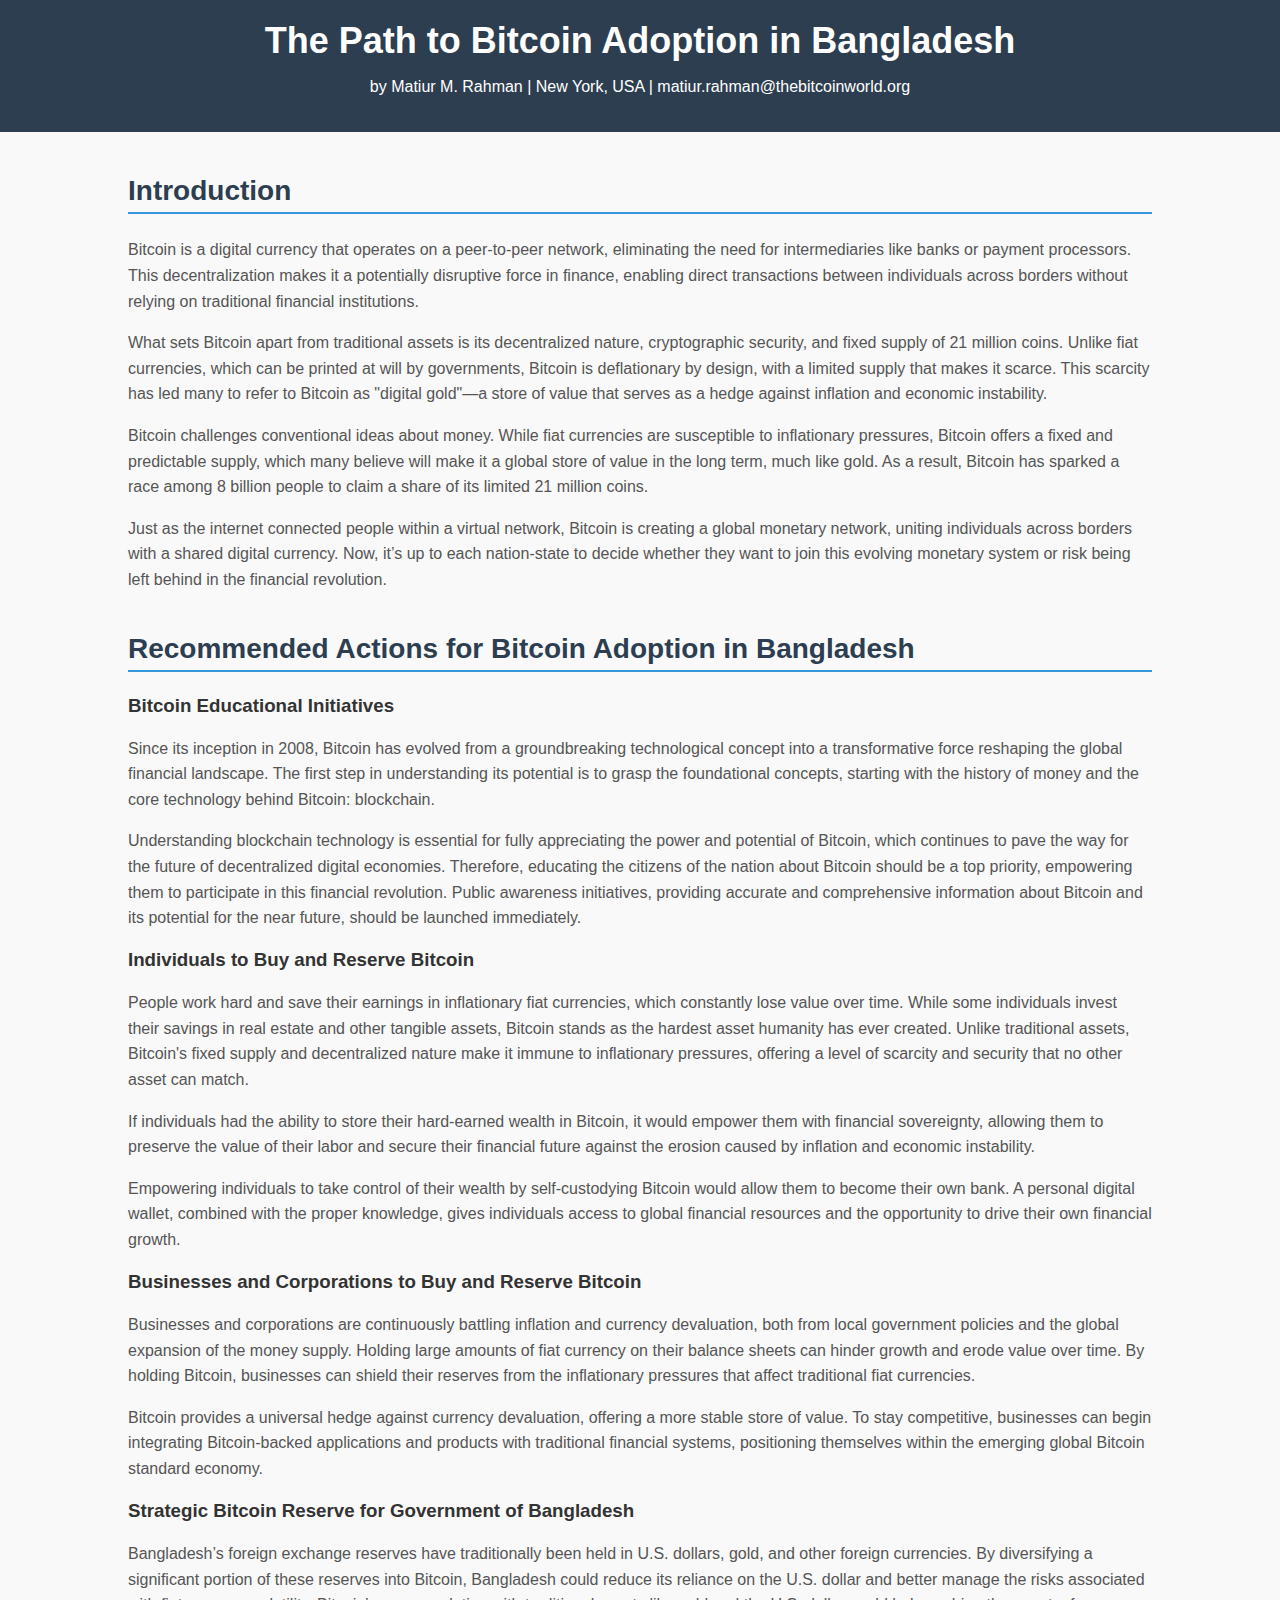
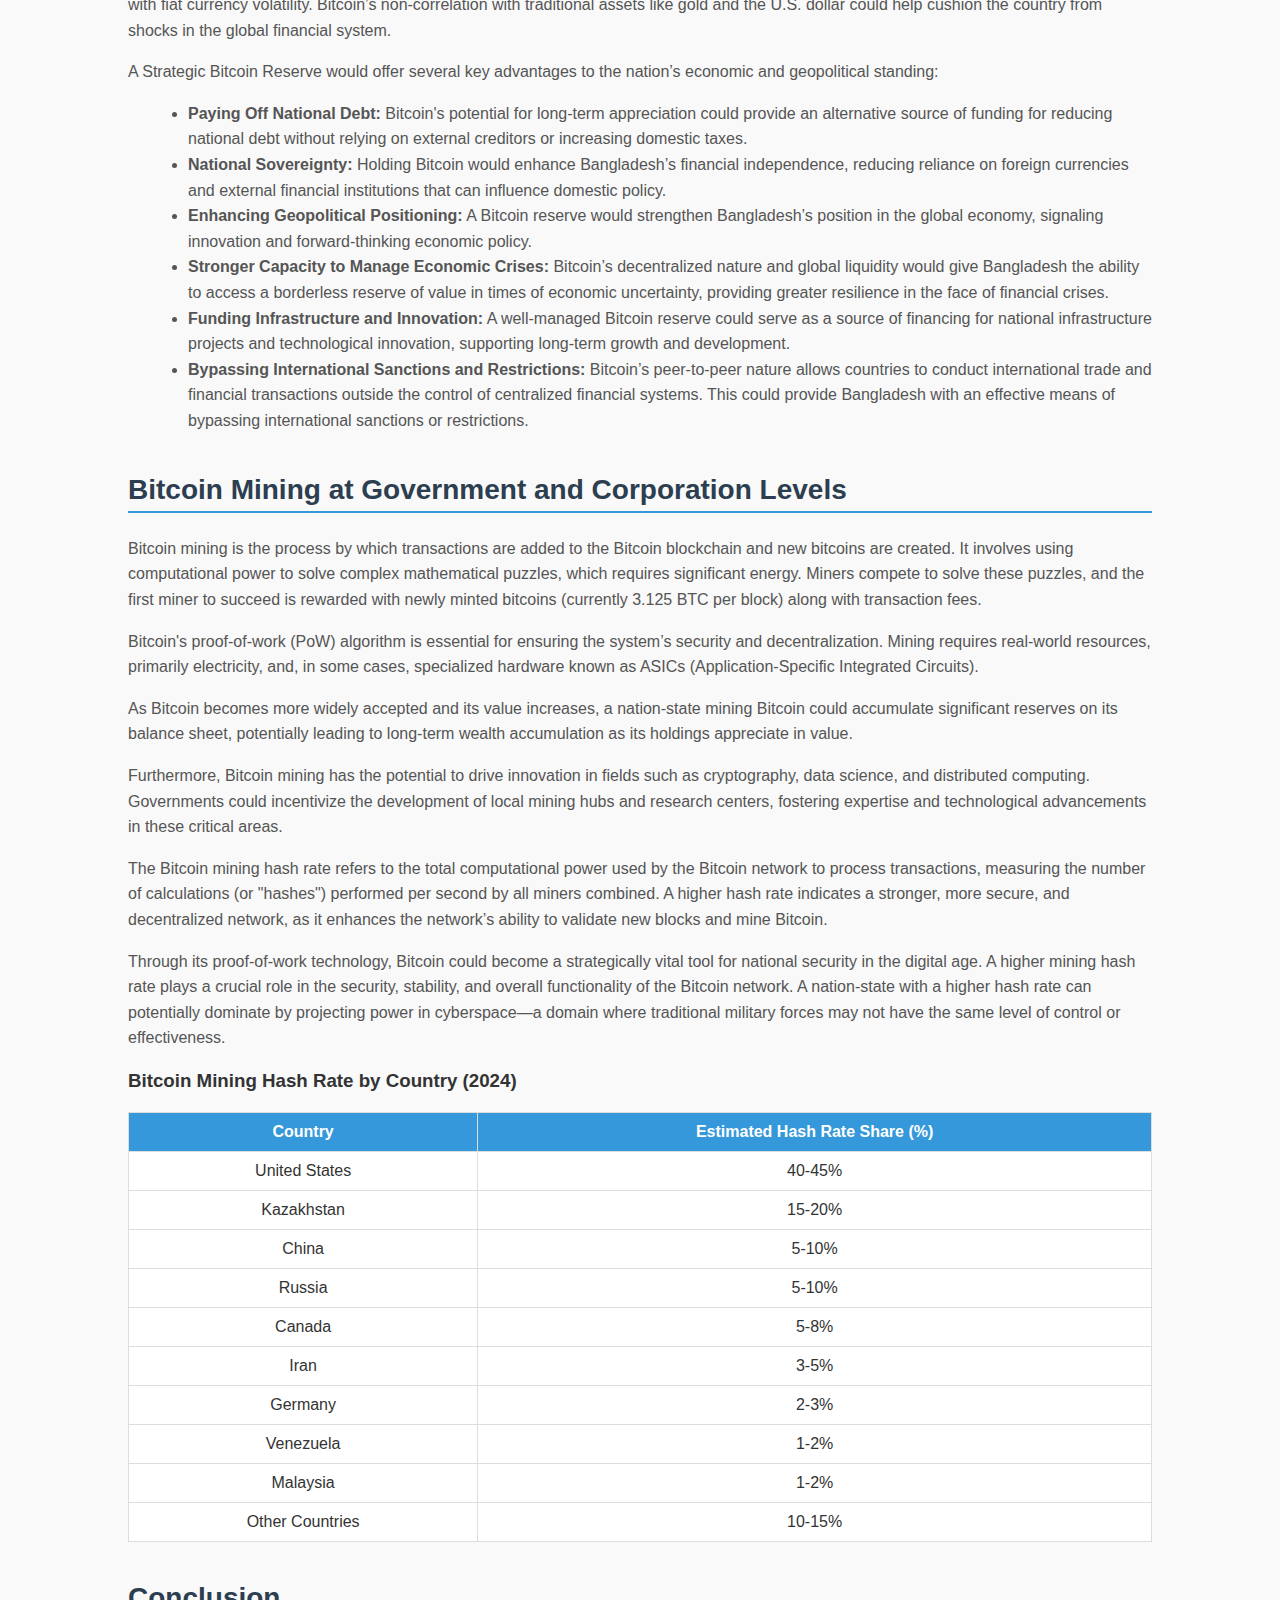
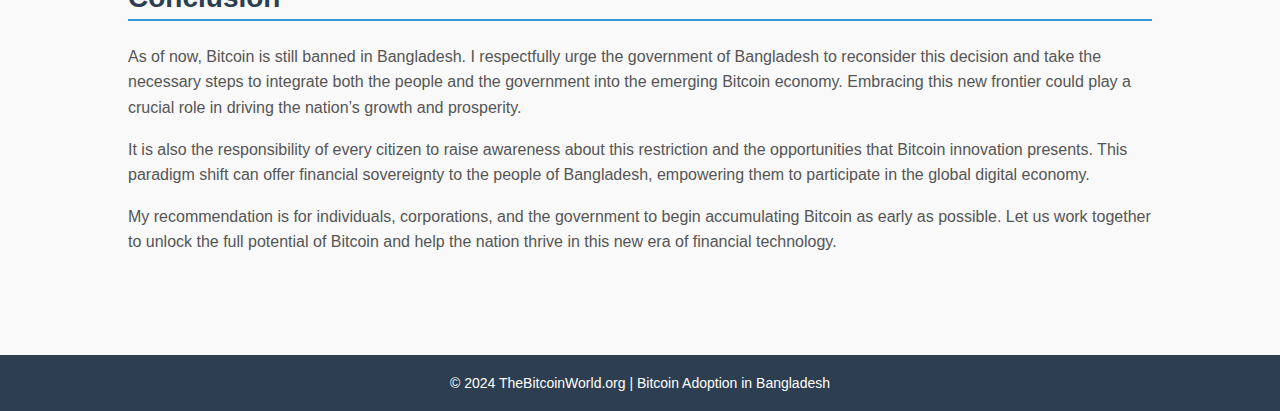
==== commit 54ebfb13: "Update index.html" ====
--- a/docs/index.html
+++ b/docs/index.html
@@ -160,6 +160,9 @@
         <p>Bitcoin mining is the process by which transactions are added to the Bitcoin blockchain and new bitcoins are created. It involves using computational power to solve complex mathematical puzzles, which requires significant energy. Miners compete to solve these puzzles, and the first miner to succeed is rewarded with newly minted bitcoins (currently 3.125 BTC per block) along with transaction fees.</p>
         <p>Bitcoin's proof-of-work (PoW) algorithm is essential for ensuring the system’s security and decentralization. Mining requires real-world resources, primarily electricity, and, in some cases, specialized hardware known as ASICs (Application-Specific Integrated Circuits).</p>
         <p>As Bitcoin becomes more widely accepted and its value increases, a nation-state mining Bitcoin could accumulate significant reserves on its balance sheet, potentially leading to long-term wealth accumulation as its holdings appreciate in value.</p>
+        <p>Furthermore, Bitcoin mining has the potential to drive innovation in fields such as cryptography, data science, and distributed computing. Governments could incentivize the development of local mining hubs and research centers, fostering expertise and technological advancements in these critical areas.</p>
+        <p>The Bitcoin mining hash rate refers to the total computational power used by the Bitcoin network to process transactions, measuring the number of calculations (or "hashes") performed per second by all miners combined. A higher hash rate indicates a stronger, more secure, and decentralized network, as it enhances the network’s ability to validate new blocks and mine Bitcoin.</p>
+        <p>Through its proof-of-work technology, Bitcoin could become a strategically vital tool for national security in the digital age. A higher mining hash rate plays a crucial role in the security, stability, and overall functionality of the Bitcoin network. A nation-state with a higher hash rate can potentially dominate by projecting power in cyberspace—a domain where traditional military forces may not have the same level of control or effectiveness.</p>
         <h3>Bitcoin Mining Hash Rate by Country (2024)</h3>
         <table>
             <thead>
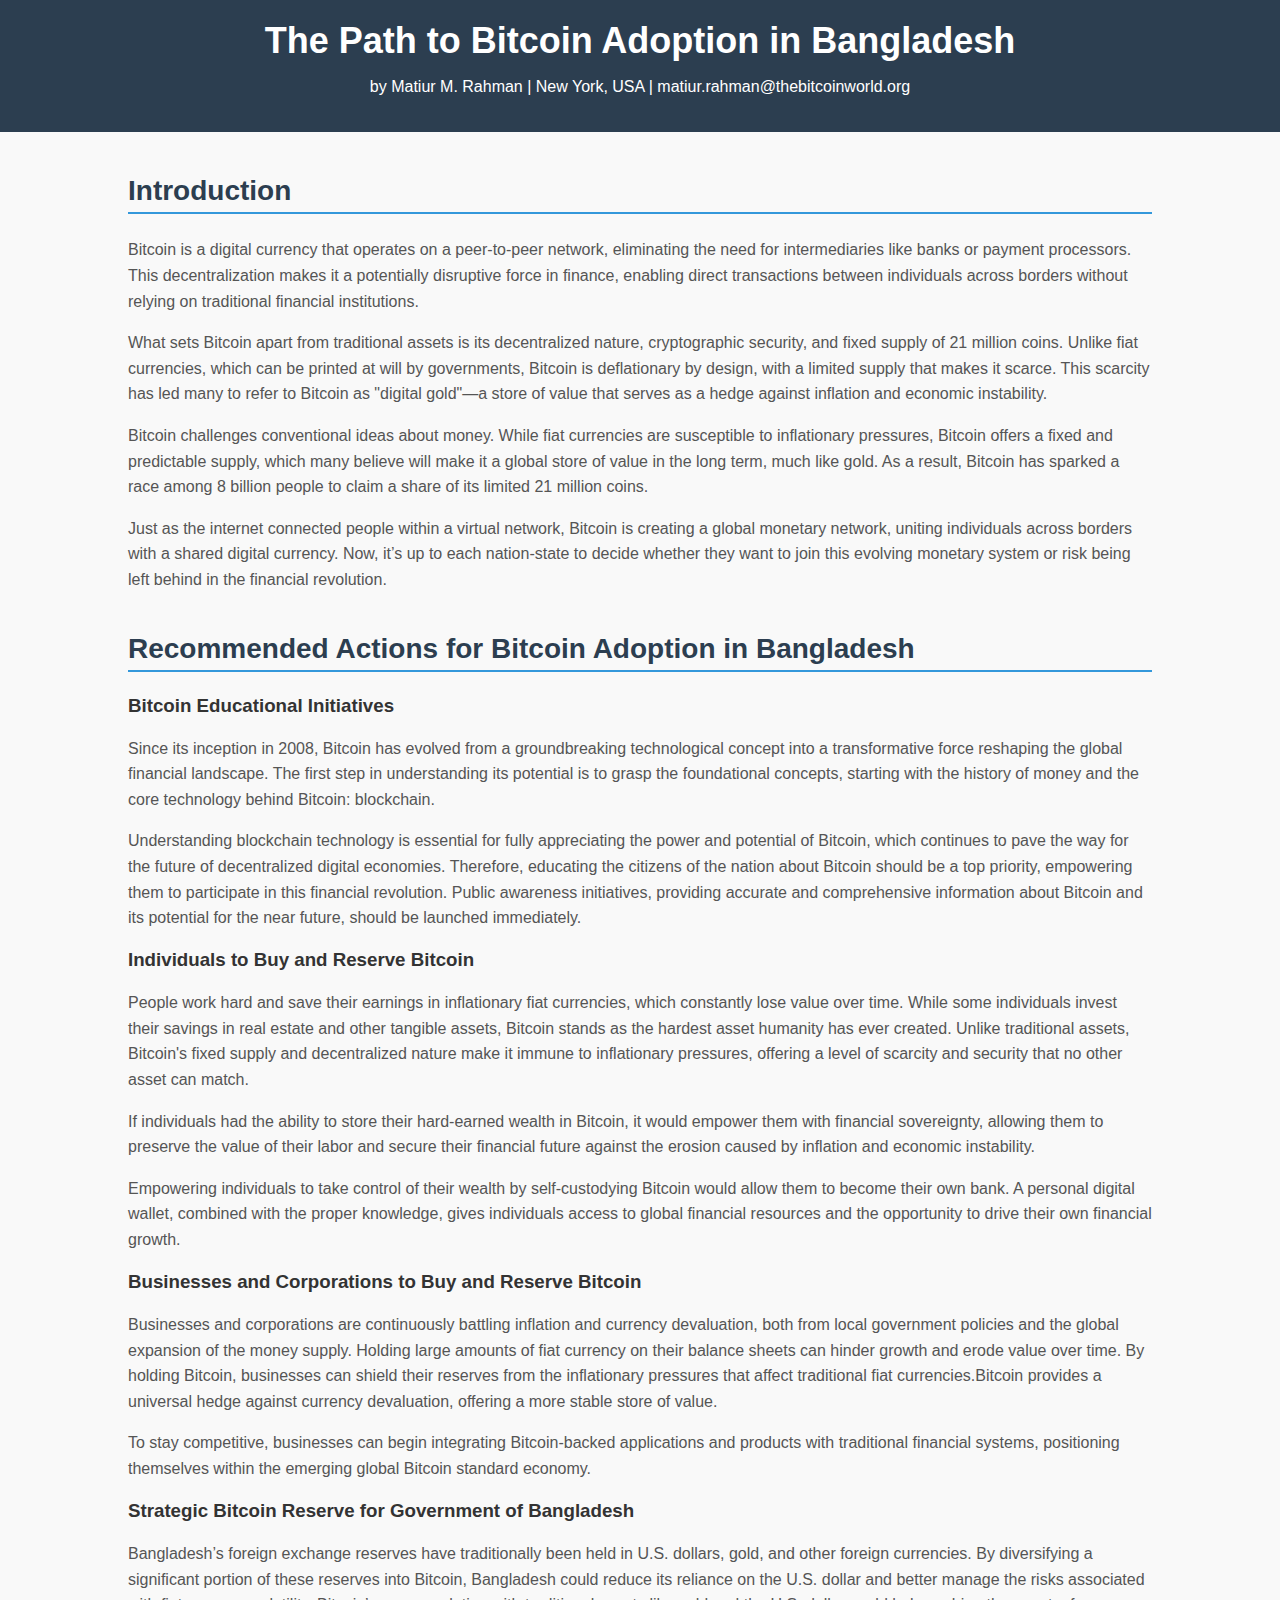
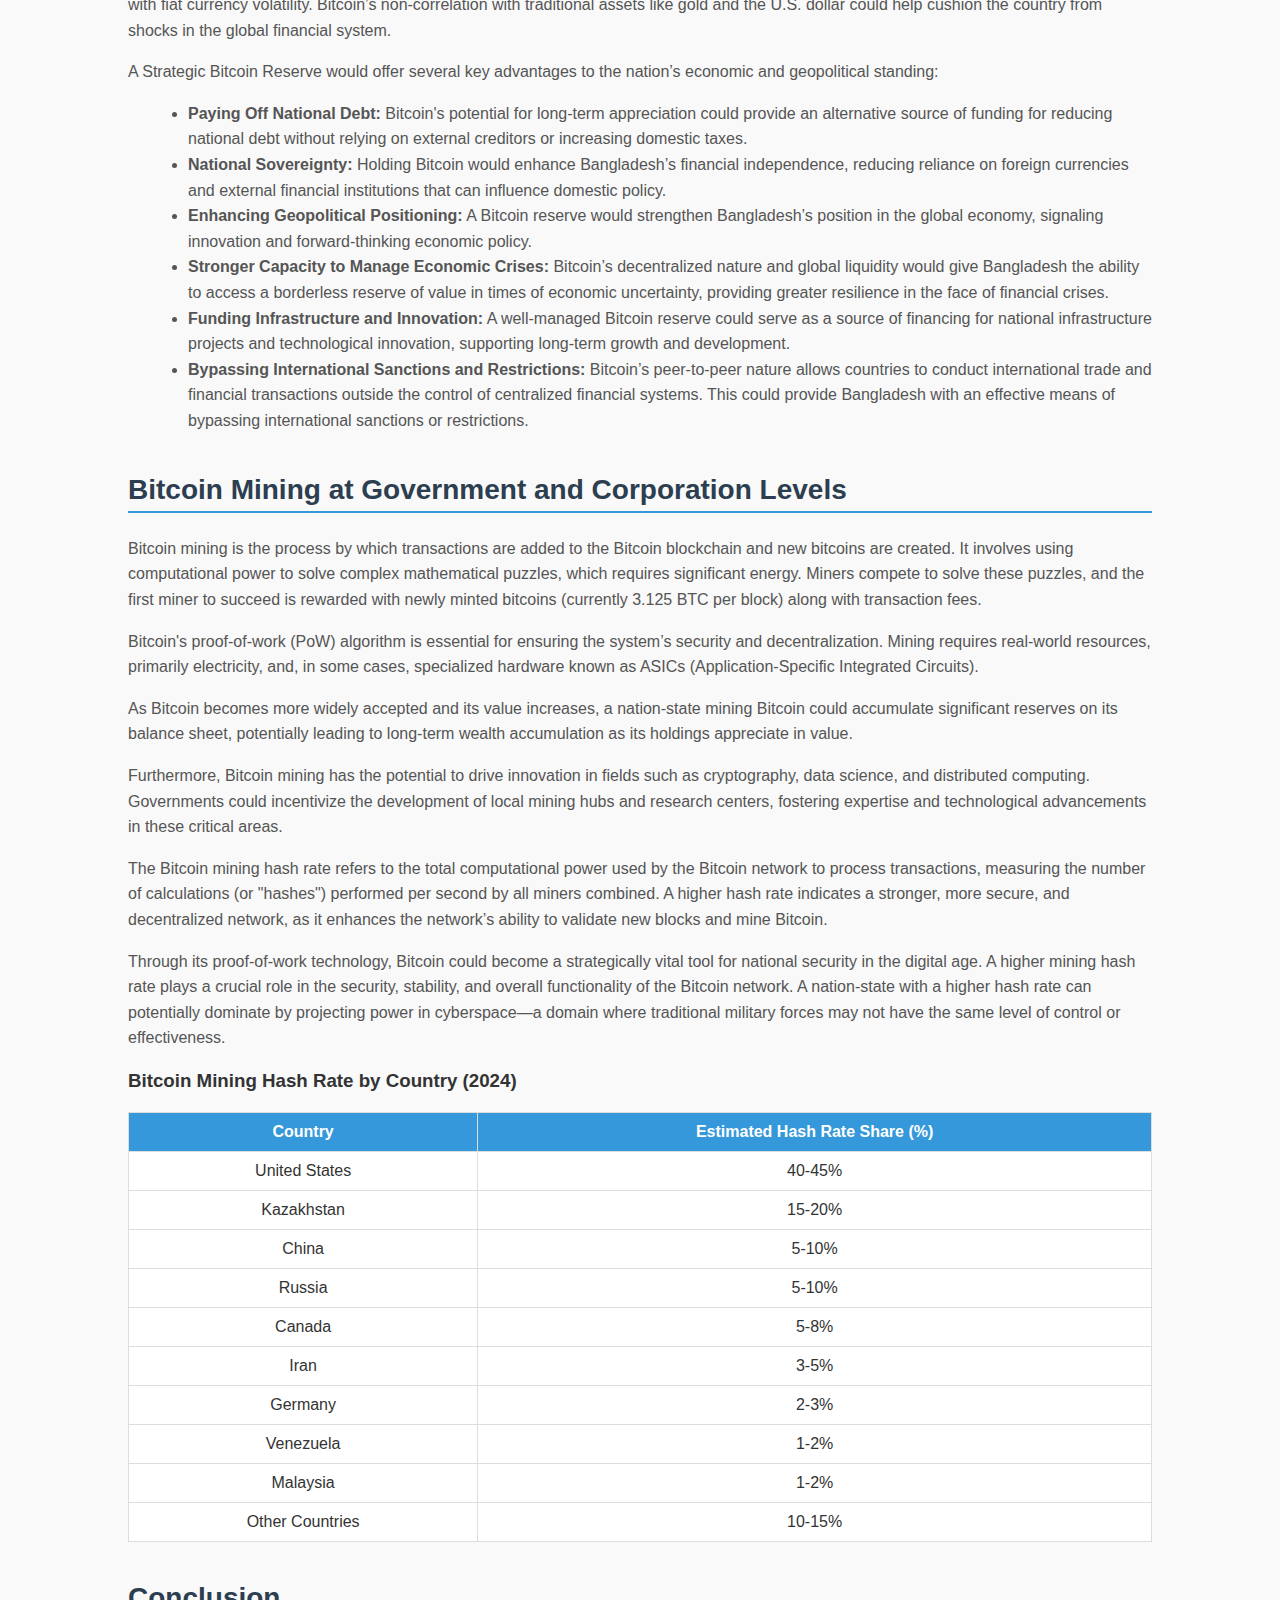
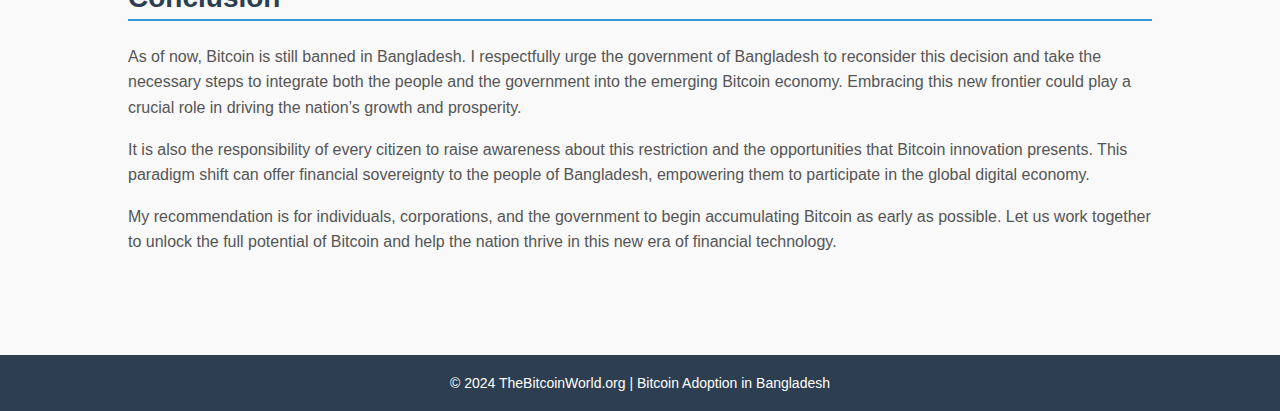
==== commit 12d31bd9: "Update index.html" ====
--- a/docs/index.html
+++ b/docs/index.html
@@ -139,8 +139,8 @@
         <p>Empowering individuals to take control of their wealth by self-custodying Bitcoin would allow them to become their own bank. A personal digital wallet, combined with the proper knowledge, gives individuals access to global financial resources and the opportunity to drive their own financial growth.</p>
 
         <h3>Businesses and Corporations to Buy and Reserve Bitcoin</h3>
-        <p>Businesses and corporations are continuously battling inflation and currency devaluation, both from local government policies and the global expansion of the money supply. Holding large amounts of fiat currency on their balance sheets can hinder growth and erode value over time. By holding Bitcoin, businesses can shield their reserves from the inflationary pressures that affect traditional fiat currencies.</p>
-        <p>Bitcoin provides a universal hedge against currency devaluation, offering a more stable store of value. To stay competitive, businesses can begin integrating Bitcoin-backed applications and products with traditional financial systems, positioning themselves within the emerging global Bitcoin standard economy.</p>
+        <p>Businesses and corporations are continuously battling inflation and currency devaluation, both from local government policies and the global expansion of the money supply. Holding large amounts of fiat currency on their balance sheets can hinder growth and erode value over time. By holding Bitcoin, businesses can shield their reserves from the inflationary pressures that affect traditional fiat currencies.Bitcoin provides a universal hedge against currency devaluation, offering a more stable store of value.</p>
+        <p>To stay competitive, businesses can begin integrating Bitcoin-backed applications and products with traditional financial systems, positioning themselves within the emerging global Bitcoin standard economy.</p>
 
         <h3>Strategic Bitcoin Reserve for Government of Bangladesh</h3>
         <p>Bangladesh’s foreign exchange reserves have traditionally been held in U.S. dollars, gold, and other foreign currencies. By diversifying a significant portion of these reserves into Bitcoin, Bangladesh could reduce its reliance on the U.S. dollar and better manage the risks associated with fiat currency volatility. Bitcoin’s non-correlation with traditional assets like gold and the U.S. dollar could help cushion the country from shocks in the global financial system.</p>
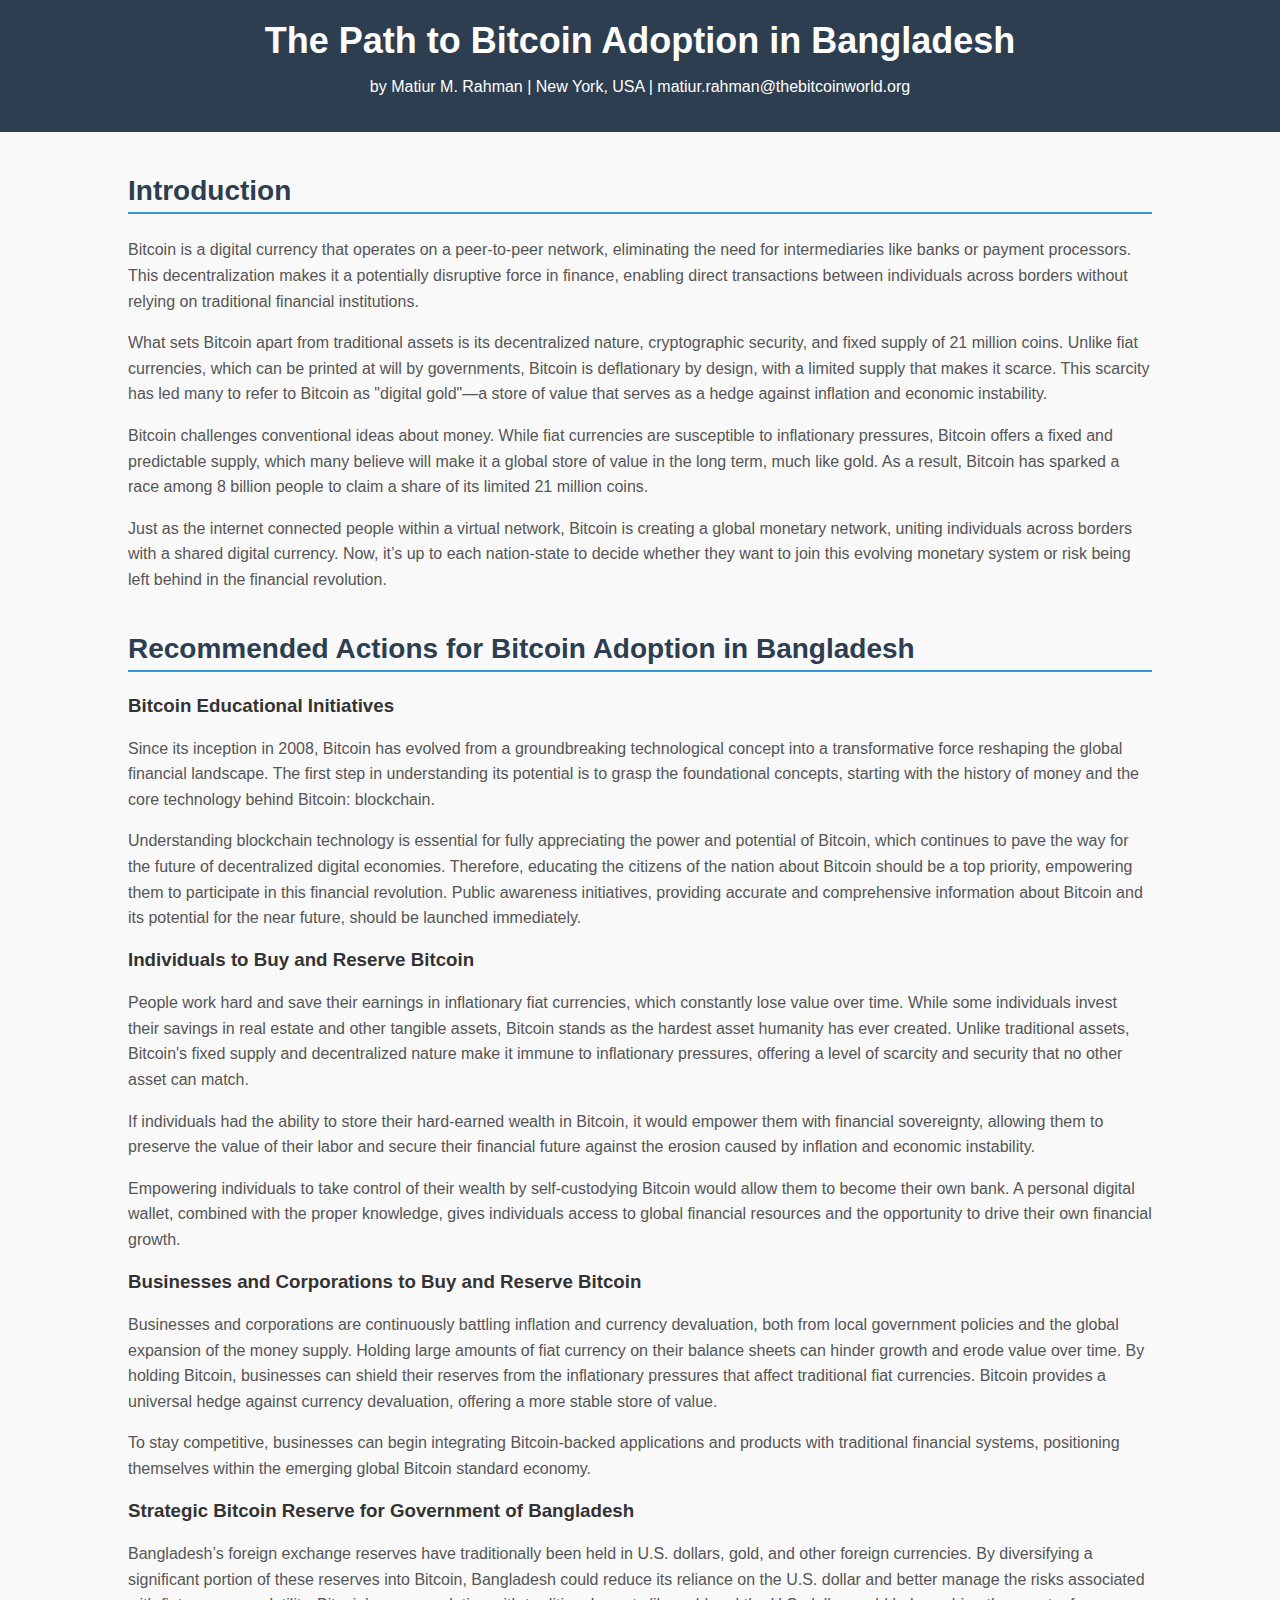
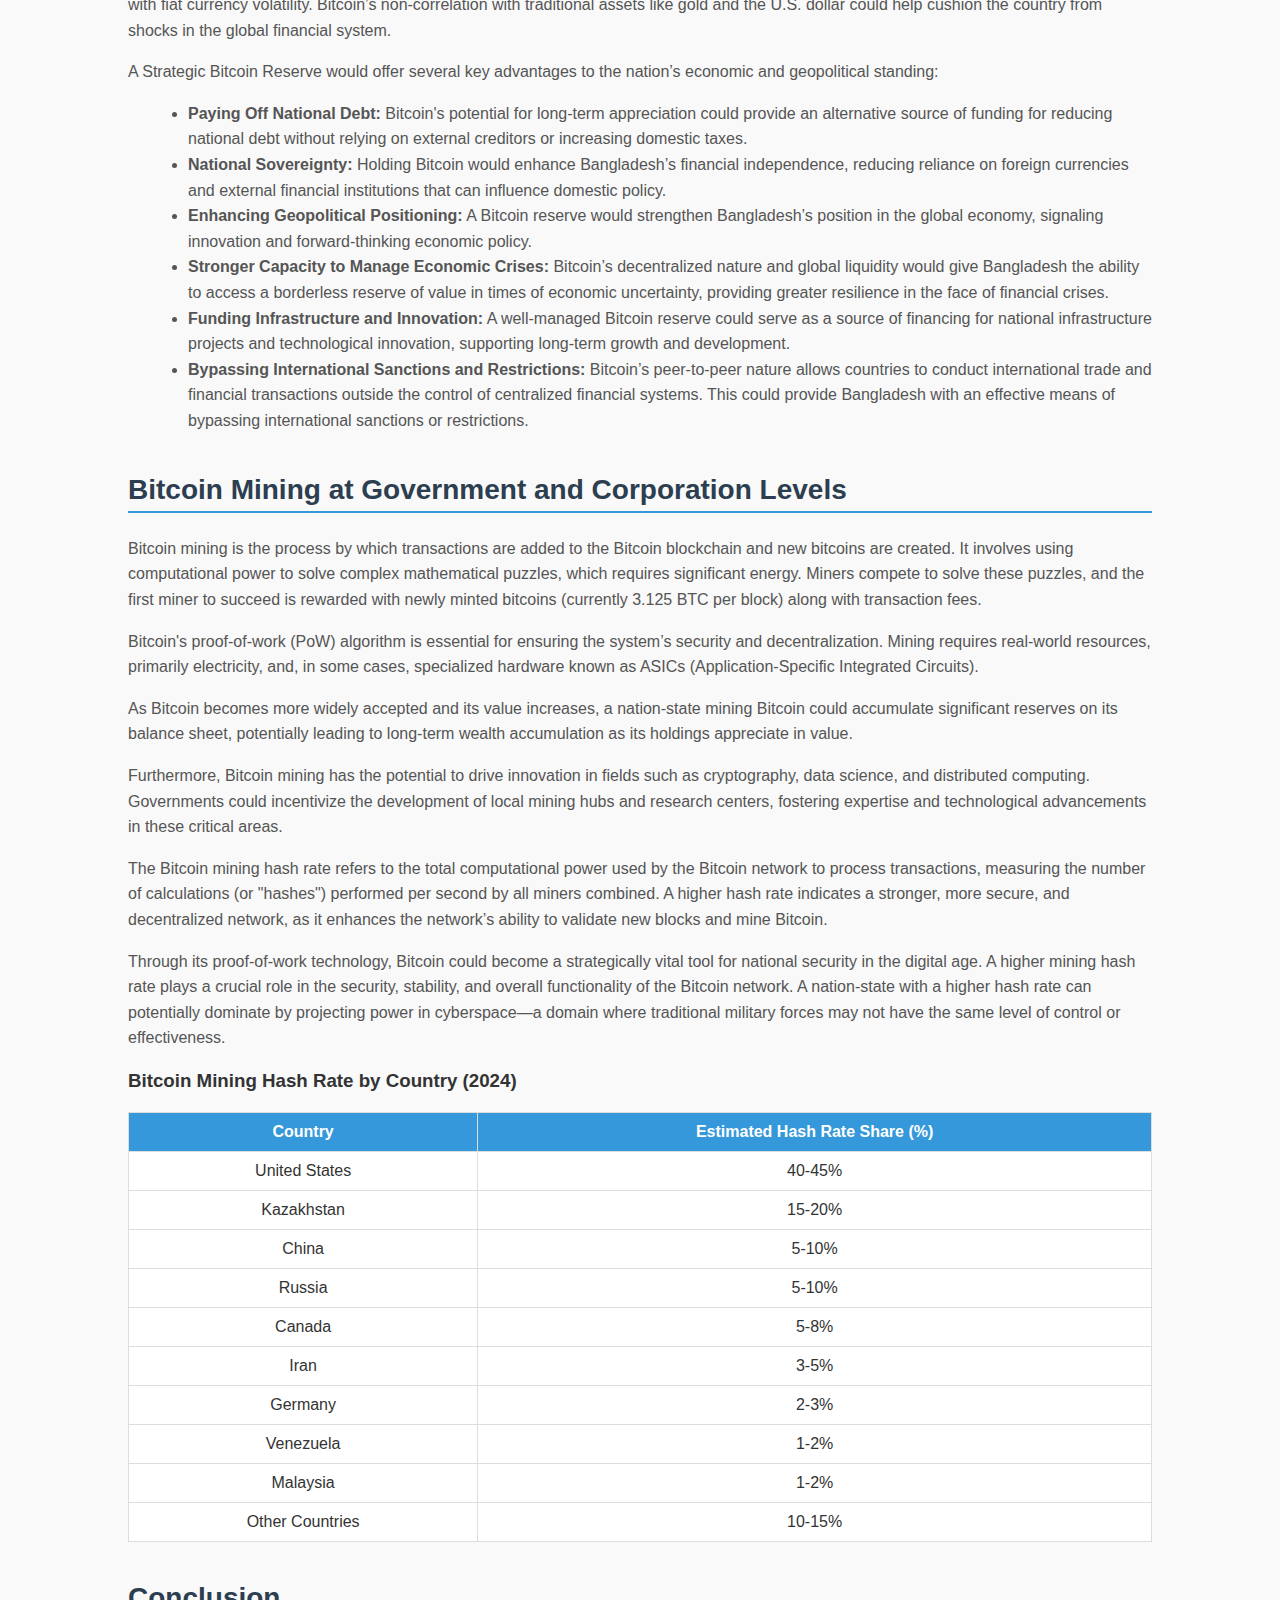
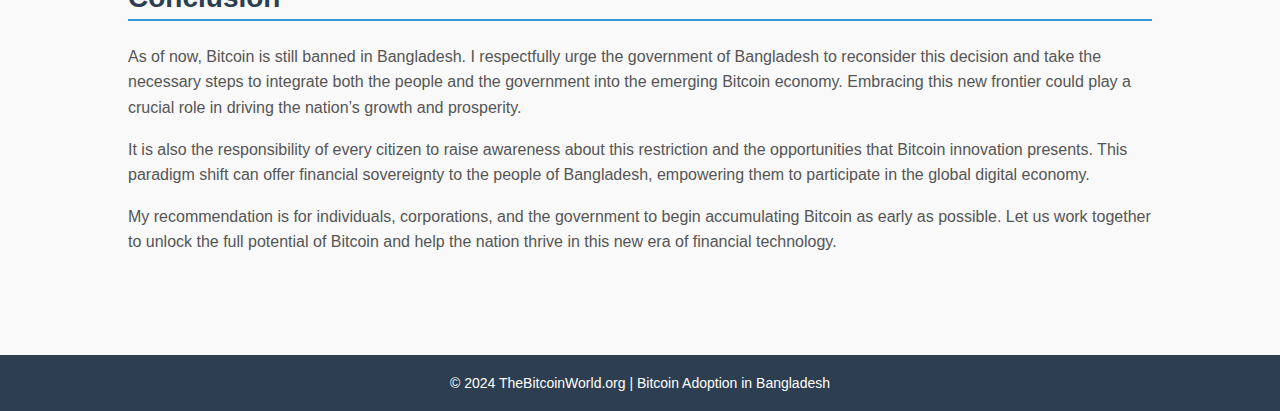
==== commit 34187f80: "Update index.html" ====
--- a/docs/index.html
+++ b/docs/index.html
@@ -139,7 +139,7 @@
         <p>Empowering individuals to take control of their wealth by self-custodying Bitcoin would allow them to become their own bank. A personal digital wallet, combined with the proper knowledge, gives individuals access to global financial resources and the opportunity to drive their own financial growth.</p>
 
         <h3>Businesses and Corporations to Buy and Reserve Bitcoin</h3>
-        <p>Businesses and corporations are continuously battling inflation and currency devaluation, both from local government policies and the global expansion of the money supply. Holding large amounts of fiat currency on their balance sheets can hinder growth and erode value over time. By holding Bitcoin, businesses can shield their reserves from the inflationary pressures that affect traditional fiat currencies.Bitcoin provides a universal hedge against currency devaluation, offering a more stable store of value.</p>
+        <p>Businesses and corporations are continuously battling inflation and currency devaluation, both from local government policies and the global expansion of the money supply. Holding large amounts of fiat currency on their balance sheets can hinder growth and erode value over time. By holding Bitcoin, businesses can shield their reserves from the inflationary pressures that affect traditional fiat currencies. Bitcoin provides a universal hedge against currency devaluation, offering a more stable store of value.</p>
         <p>To stay competitive, businesses can begin integrating Bitcoin-backed applications and products with traditional financial systems, positioning themselves within the emerging global Bitcoin standard economy.</p>
 
         <h3>Strategic Bitcoin Reserve for Government of Bangladesh</h3>
